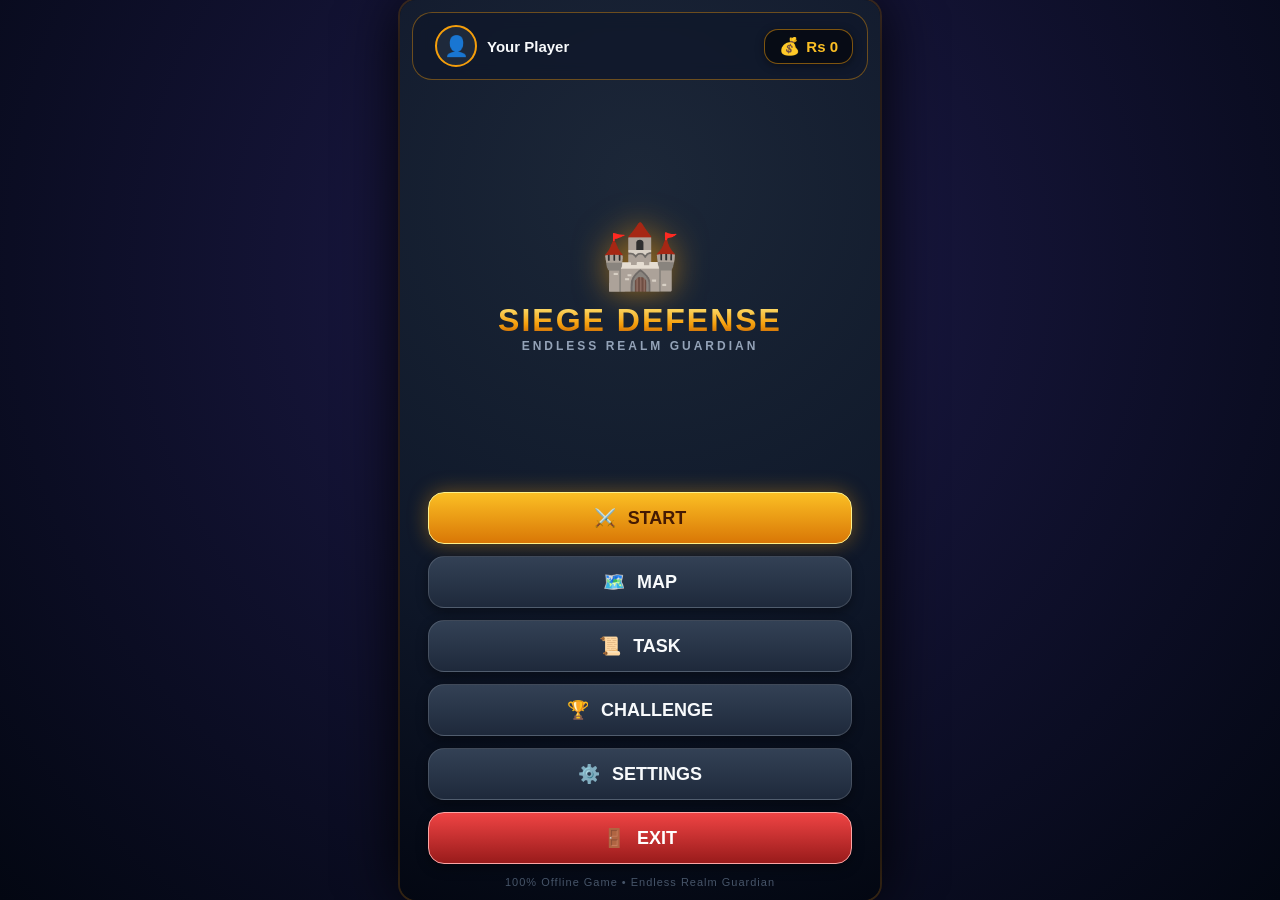
==== public/index.html @ 7890253d "feat: initialize project structure and base config Set up initial project files, including AndroidMa" ====
<!DOCTYPE html>
<html lang="en">
<head>
  <meta charset="UTF-8" />
  <meta name="viewport" content="width=device-width, initial-scale=1.0, maximum-scale=1.0, user-scalable=no, viewport-fit=cover" />
  <title>Tower Defense</title>
  <link rel="stylesheet" href="style.css" />
</head>
<body>
  <div id="game-root" class="game-wrapper">

    <!-- Orientation reminder for landscape mobile -->
    <div id="landscape-rotate-prompt" class="landscape-rotate-prompt">
      <div class="rotate-device-icon">📱</div>
      <div class="rotate-title">PLEASE ROTATE YOUR DEVICE</div>
      <div class="rotate-subtitle">PORTRAIT MODE</div>
    </div>

    <!-- Error Fallback display -->
    <div id="fatal-error-overlay" class="hidden error-overlay">
      <div class="error-box">
        <h3>Game Notice</h3>
        <p id="fatal-error-msg">Loading game assets...</p>
        <button onclick="location.reload()" class="btn-secondary" style="margin-top:10px;padding:8px 16px;">Reload</button>
      </div>
    </div>

    <!-- MAIN MENU SCREEN -->
    <div id="main-menu" class="screen active">
      <!-- Static fantasy stone background styled via CSS -->
      <div class="menu-content-layer">
        <div class="menu-top-bar">
          <div class="player-profile-badge" id="btn-open-profile" title="Player Profile">
            <div class="avatar-frame">
              <img id="menu-avatar-img" src="" alt="Avatar" class="avatar-img hidden" />
              <div id="menu-avatar-fallback" class="avatar-fallback">👤</div>
            </div>
            <div class="player-info">
              <span id="menu-player-name" class="player-name">Your Player</span>
            </div>
          </div>
          <div class="currency-badge">
            <span class="currency-icon">💰</span>
            <span id="menu-money-display" class="currency-amount">Rs 0</span>
          </div>
        </div>

        <div class="menu-hero">
          <div class="game-logo">
            <div class="logo-shield">🏰</div>
            <h1 class="logo-title">SIEGE DEFENSE</h1>
            <p class="logo-subtitle">ENDLESS REALM GUARDIAN</p>
          </div>
        </div>

        <div class="menu-actions">
          <button id="btn-start" class="btn-menu btn-primary">
            <span class="btn-icon">⚔️</span>
            <span class="btn-text">START</span>
          </button>
          <button id="btn-maps" class="btn-menu btn-secondary">
            <span class="btn-icon">🗺️</span>
            <span class="btn-text">MAP</span>
          </button>
          <button id="btn-task" class="btn-menu btn-secondary">
            <span class="btn-icon">📜</span>
            <span class="btn-text">TASK</span>
            <span id="task-badge" class="badge hidden">!</span>
          </button>
          <button id="btn-challenge" class="btn-menu btn-secondary">
            <span class="btn-icon">🏆</span>
            <span class="btn-text">CHALLENGE</span>
            <span id="challenge-badge" class="badge hidden">!</span>
          </button>
          <button id="btn-settings" class="btn-menu btn-secondary">
            <span class="btn-icon">⚙️</span>
            <span class="btn-text">SETTINGS</span>
          </button>
          <button id="btn-exit" class="btn-menu btn-danger">
            <span class="btn-icon">🚪</span>
            <span class="btn-text">EXIT</span>
          </button>
        </div>
        <div class="menu-footer">100% Offline Game • Endless Realm Guardian</div>
      </div>
    </div>

    <!-- DEDICATED CHALLENGES SCREEN -->
    <div id="challenges-screen" class="screen">
      <div class="challenges-screen-header">
        <button id="btn-challenges-back" class="btn-back-nav">← BACK</button>
        <div class="challenges-title-box">
          <h1 class="challenges-main-title">CHALLENGES</h1>
          <div id="challenges-count-badge" class="challenges-count-badge">Completed: 0 / 100</div>
        </div>
        <div class="challenges-currency-badge">
          <span>💰</span>
          <span id="challenges-money-val">Rs 0</span>
        </div>
      </div>
      <div class="challenges-scroll-container">
        <div id="challenges-grid-list" class="challenges-cards-list">
          <!-- 100 Challenge Cards dynamically rendered here -->
        </div>
      </div>
    </div>

    <!-- GAMEPLAY SCREEN -->
    <div id="gameplay-screen" class="screen">
      <!-- Game Top HUD -->
      <div id="game-hud">
        <div class="hud-stat" id="stat-castle">
          <span class="stat-icon">🏰</span>
          <span id="hud-castle" class="stat-value">100 / 100</span>
        </div>
        <div class="hud-stat" id="stat-money">
          <span class="stat-icon">💰</span>
          <span id="hud-money" class="stat-value">Rs 0</span>
        </div>
        <div class="hud-stat" id="stat-wave">
          <span class="stat-icon">🌊</span>
          <span id="hud-wave" class="stat-value">WAVE 1 / 50</span>
        </div>
        <div class="hud-stat" id="stat-kills">
          <span class="stat-icon">💀</span>
          <span id="hud-kills" class="stat-value">0</span>
        </div>
        <div class="hud-controls">
          <button id="btn-speed" class="hud-btn" title="Toggle Speed">1x</button>
          <button id="btn-pause" class="hud-btn" title="Pause Game">⏸️</button>
          <button id="btn-ingame-menu" class="hud-btn" title="Return to Menu">🚪</button>
        </div>
      </div>

      <!-- In-Game Map & Status Sub-HUD -->
      <div id="game-subhud">
        <div id="hud-map-badge" class="hud-map-badge">
          <span class="hud-map-icon">🗺️</span>
          <span id="hud-map-text">MAP 1 – Grassland</span>
        </div>
        <div id="hud-difficulty-badge" class="hud-mode-badge">
          <span id="hud-difficulty-text">EASY</span>
        </div>
      </div>

      <!-- Challenge Active In-Game HUD Panel -->
      <div id="active-challenge-hud" class="active-challenge-hud hidden">
        <div class="challenge-hud-row">
          <span class="challenge-hud-badge">🎯 CHALLENGE</span>
          <span id="challenge-hud-name" class="challenge-hud-title">SURVIVE 5 WAVES</span>
        </div>
        <div class="challenge-hud-progress-row">
          <span id="challenge-hud-desc" class="challenge-hud-desc">Progress: 0 / 5</span>
          <span id="challenge-hud-timer" class="challenge-hud-timer hidden">⏱️ 02:00</span>
        </div>
      </div>

      <!-- Wave Announcement Banner -->
      <div id="wave-banner" class="wave-banner hidden">
        <div id="wave-banner-text" class="wave-banner-title">WAVE 1</div>
        <div id="wave-banner-sub" class="wave-banner-sub">GET READY!</div>
      </div>

      <!-- Battle Canvas Area -->
      <div id="canvas-container">
        <canvas id="game-canvas"></canvas>

        <!-- Selected Tile Build Banner -->
        <div id="tile-selection-hint" class="tile-selection-hint hidden">
          <div class="tile-hint-badge">📍 Selected Tile</div>
          <span id="tile-selection-text">Tap a tower below to build</span>
          <button id="btn-cancel-placement" class="btn-cancel-placement" title="Cancel Selection">✕</button>
        </div>
      </div>

      <!-- Bottom Build & Control Bar -->
      <div id="bottom-bar">
        <div id="wave-control-bar">
          <div id="prep-timer-box">
            <span class="prep-label">Next Wave in:</span>
            <span id="prep-timer-val" class="prep-val">10s</span>
          </div>
          <button id="btn-send-wave" class="btn-action-wave">
            <span>⚔️ START WAVE</span>
          </button>
        </div>

        <div id="tower-selector-bar">
          <div class="tower-card" data-type="archer">
            <div class="tower-card-icon">🏹</div>
            <div class="tower-card-info">
              <span class="tower-card-name">Archer</span>
              <span class="tower-card-cost">Rs 100</span>
            </div>
          </div>
          <div class="tower-card" data-type="cannon">
            <div class="tower-card-icon">💣</div>
            <div class="tower-card-info">
              <span class="tower-card-name">Cannon</span>
              <span class="tower-card-cost">Rs 150</span>
            </div>
          </div>
          <div class="tower-card" data-type="magic">
            <div class="tower-card-icon">🔮</div>
            <div class="tower-card-info">
              <span class="tower-card-name">Magic</span>
              <span class="tower-card-cost">Rs 175</span>
            </div>
          </div>
          <div class="tower-card" data-type="lightning">
            <div class="tower-card-icon">⚡</div>
            <div class="tower-card-info">
              <span class="tower-card-name">Lightning</span>
              <span class="tower-card-cost">Rs 225</span>
            </div>
          </div>
        </div>
      </div>

      <!-- Tower Inspection Modal / Panel -->
      <div id="tower-inspector" class="inspector-panel hidden">
        <div class="inspector-header">
          <div class="inspector-title-row">
            <span id="insp-icon" class="insp-icon">🏹</span>
            <div>
              <div id="insp-name" class="insp-name">Archer Tower</div>
              <div id="insp-level" class="insp-level">Level 1</div>
            </div>
          </div>
          <button id="btn-close-inspector" class="insp-close">✕</button>
        </div>
        <div class="inspector-stats">
          <div class="stat-pill"><span class="pill-lbl">Damage</span><span id="insp-dmg" class="pill-val">25</span></div>
          <div class="stat-pill"><span class="pill-lbl">Range</span><span id="insp-rng" class="pill-val">140</span></div>
          <div class="stat-pill"><span class="pill-lbl">Speed</span><span id="insp-spd" class="pill-val">1.2s</span></div>
          <div class="stat-pill"><span class="pill-lbl">Kills</span><span id="insp-kills" class="pill-val">0</span></div>
        </div>
        <div class="inspector-actions">
          <button id="btn-upgrade-tower" class="btn-inspect btn-upgrade">
            <span>⬆️ Upgrade</span>
            <span id="insp-upgrade-cost" class="cost-tag">Rs 120</span>
          </button>
          <button id="btn-sell-tower" class="btn-inspect btn-sell">
            <span>💰 Sell</span>
            <span id="insp-sell-refund" class="cost-tag">+Rs 70</span>
          </button>
        </div>
      </div>

      <!-- Free Grid Tower Selection Modal -->
      <div id="tile-tower-modal" class="tile-tower-modal hidden">
        <div class="tower-select-panel">
          <div class="tower-select-header">
            <div>
              <div class="tower-select-title">🏰 Build Defense Tower</div>
              <div id="tile-select-coord" class="tower-select-coord">Grass Block</div>
            </div>
            <button id="btn-close-tower-modal" class="btn-cancel-placement" title="Close">✕</button>
          </div>
          <div class="tower-options-list">
            <button class="tower-select-option" data-build="archer">
              <span class="tower-opt-icon">🏹</span>
              <div class="tower-opt-details">
                <span class="tower-opt-name">Archer</span>
                <span class="tower-opt-sub">Fast physical arrows</span>
              </div>
              <span class="tower-opt-cost">Rs 100</span>
            </button>
            <button class="tower-select-option" data-build="cannon">
              <span class="tower-opt-icon">💣</span>
              <div class="tower-opt-details">
                <span class="tower-opt-name">Cannon</span>
                <span class="tower-opt-sub">Blast area damage</span>
              </div>
              <span class="tower-opt-cost">Rs 150</span>
            </button>
            <button class="tower-select-option" data-build="magic">
              <span class="tower-opt-icon">🔮</span>
              <div class="tower-opt-details">
                <span class="tower-opt-name">Magic</span>
                <span class="tower-opt-sub">Frost slows enemies</span>
              </div>
              <span class="tower-opt-cost">Rs 175</span>
            </button>
            <button class="tower-select-option" data-build="lightning">
              <span class="tower-opt-icon">⚡</span>
              <div class="tower-opt-details">
                <span class="tower-opt-name">Lightning</span>
                <span class="tower-opt-sub">Chain 3 enemies</span>
              </div>
              <span class="tower-opt-cost">Rs 225</span>
            </button>
          </div>
          <button id="btn-cancel-tower-modal" class="btn-cancel-select">CANCEL</button>
        </div>
      </div>
    </div>

    <!-- PROFILE CUSTOMIZATION MODAL -->
    <div id="profile-modal" class="modal-overlay hidden">
      <div class="modal-card">
        <div class="modal-header">
          <h2>Player Customization</h2>
          <button class="modal-close" id="btn-close-profile-header" data-close="profile-modal" title="Back without saving">✕</button>
        </div>
        <div class="profile-preview-box">
          <div class="large-avatar-frame" id="avatar-preview-container">
            <img id="profile-modal-img" src="" alt="Avatar" class="large-avatar-img hidden" />
            <div id="profile-modal-fallback" class="large-avatar-fallback">👤</div>
          </div>
          <input type="file" id="avatar-file-input" accept="image/*" style="display:none;" />
          <div class="profile-avatar-actions">
            <button id="btn-upload-avatar" class="btn-subaction">📷 Upload Picture</button>
            <button id="btn-remove-avatar" class="btn-subaction danger-subaction hidden" title="Use default avatar">Reset to Default</button>
          </div>
        </div>
        <div class="profile-form-group">
          <label for="input-player-name">Player Name</label>
          <input type="text" id="input-player-name" maxlength="20" placeholder="Enter commander name..." />
        </div>
        <div class="modal-footer profile-modal-footer">
          <button id="btn-close-profile" class="btn-secondary" style="flex: 1;">Back</button>
          <button id="btn-save-profile" class="btn-primary" style="flex: 2;">SAVE</button>
        </div>
      </div>
    </div>

    <!-- TASKS MODAL -->
    <div id="tasks-modal" class="modal-overlay hidden">
      <div class="modal-card modal-large">
        <div class="modal-header">
          <h2 id="tasks-title">TASKS 0 / 100</h2>
          <button class="modal-close" data-close="tasks-modal">✕</button>
        </div>
        <div class="modal-content scrollable">
          <div id="tasks-list" class="items-list">
            <!-- Dynamic tasks rendered here -->
          </div>
        </div>
        <div class="modal-footer">
          <button class="btn-secondary full-width" data-close="tasks-modal">CLOSE</button>
        </div>
      </div>
    </div>

    <!-- MAP SELECTION MODAL (25 MAPS) -->
    <div id="map-select-modal" class="modal-overlay hidden">
      <div class="modal-card map-select-card">
        <div class="modal-header">
          <h2>🗺️ REALM MAPS (25 REALMS)</h2>
          <button class="modal-close" id="btn-close-map-select" title="Close">✕</button>
        </div>
        <p class="map-select-desc">Defend and conquer 25 unique realms! Complete each map in sequence to unlock subsequent territories.</p>
        <div class="map-grid-container" id="map-grid-container">
          <!-- Dynamically populated with 25 map cards -->
        </div>
        <div class="modal-footer">
          <button id="btn-map-select-close" class="btn-secondary full-width">RETURN TO MENU</button>
        </div>
      </div>
    </div>

    <!-- CHALLENGES MODAL -->
    <div id="challenges-modal" class="modal-overlay hidden">
      <div class="modal-card modal-large">
        <div class="modal-header">
          <h2 id="challenges-title">CHALLENGES 0 / 100</h2>
          <button class="modal-close" data-close="challenges-modal">✕</button>
        </div>
        <div class="modal-content scrollable">
          <div id="challenges-list" class="items-list">
            <!-- Dynamic challenges rendered here -->
          </div>
        </div>
        <div class="modal-footer">
          <button class="btn-secondary full-width" data-close="challenges-modal">CLOSE</button>
        </div>
      </div>
    </div>

    <!-- SETTINGS MODAL -->
    <div id="settings-modal" class="modal-overlay hidden">
      <div class="modal-card">
        <div class="modal-header">
          <h2>⚙️ Settings</h2>
          <button class="modal-close" data-close="settings-modal">✕</button>
        </div>
        <div class="settings-body">
          <!-- 1. MASTER VOLUME -->
          <div class="setting-section" id="section-master-volume">
            <div class="setting-section-header">
              <span class="setting-section-title">🔊 MASTER VOLUME</span>
            </div>
            <div class="volume-slider-box">
              <div class="volume-slider-row">
                <span id="volume-icon" class="volume-icon">🔊</span>
                <input type="range" id="slider-master-volume" min="0" max="100" value="70" class="volume-slider" title="Master Volume" />
                <span id="volume-percent-text" class="volume-percent-text">70%</span>
              </div>
            </div>
            <div class="audio-subtoggles">
              <div class="subtoggle-item">
                <span>Music</span>
                <label class="switch switch-sm">
                  <input type="checkbox" id="toggle-music" checked />
                  <span class="slider"></span>
                </label>
              </div>
              <div class="subtoggle-item">
                <span>Sound FX</span>
                <label class="switch switch-sm">
                  <input type="checkbox" id="toggle-sfx" checked />
                  <span class="slider"></span>
                </label>
              </div>
            </div>
          </div>

          <!-- 2. GRAPHICS -->
          <div class="setting-section" id="section-graphics">
            <div class="setting-section-header">
              <span class="setting-section-title">🎨 GRAPHICS</span>
            </div>
            <div class="quality-selector" id="graphics-selector">
              <button class="btn-chip" data-quality="low">LOW</button>
              <button class="btn-chip active" data-quality="medium">MEDIUM</button>
              <button class="btn-chip" data-quality="high">HIGH</button>
            </div>
            <div id="graphics-desc" class="setting-info-desc">
              <strong>MEDIUM:</strong> Normal particles • Normal animations • Normal effects
            </div>
          </div>

          <!-- 3. DIFFICULTY -->
          <div class="setting-section" id="section-difficulty">
            <div class="setting-section-header">
              <span class="setting-section-title">⚔️ DIFFICULTY</span>
            </div>
            <div class="difficulty-selector" id="difficulty-selector">
              <button class="btn-difficulty active" data-diff="easy">EASY</button>
              <button class="btn-difficulty" data-diff="normal">NORMAL</button>
              <button class="btn-difficulty" data-diff="hard">HARD</button>
            </div>
            <div id="difficulty-desc" class="setting-info-desc">
              <strong>EASY:</strong> Enemy HP: Low | Castle Dmg: Low | Speed: Very Slow | Spawns: Slow. Suitable for beginners.
            </div>
          </div>

          <hr class="divider" />
          <div class="setting-danger-zone">
            <button id="btn-reset-data" class="btn-danger full-width">Reset Game Data</button>
          </div>
        </div>
        <div class="modal-footer">
          <button class="btn-secondary full-width" data-close="settings-modal">BACK</button>
        </div>
      </div>
    </div>

    <!-- RESET CONFIRMATION MODAL -->
    <div id="reset-confirm-modal" class="modal-overlay hidden">
      <div class="modal-card alert-card">
        <h3>Reset Game Data</h3>
        <p class="alert-desc">Are you sure? All saved progress will be deleted.</p>
        <div class="alert-actions">
          <button id="btn-reset-cancel" class="btn-secondary">CANCEL</button>
          <button id="btn-reset-confirm" class="btn-danger">RESET</button>
        </div>
      </div>
    </div>

    <!-- EXIT / THANKS SCREEN -->
    <div id="exit-screen" class="screen">
      <div class="exit-card">
        <div class="exit-badge">🏰</div>
        <h1 class="exit-title">THANKS FOR PLAYING!</h1>
        <p class="exit-desc">All your progress, commander profile, tasks, and coins have been safely saved.</p>
        <div class="exit-buttons-container">
          <button id="btn-return-game" class="btn-primary full-width">RETURN TO GAME</button>
          <button id="btn-close-game" class="btn-secondary full-width">CLOSE</button>
        </div>
      </div>
    </div>

    <!-- GAME OVER SCREEN -->
    <div id="game-over-screen" class="screen">
      <div class="game-over-card">
        <h1 class="game-over-title">GAME OVER</h1>
        
        <div class="game-over-stats">
          <div class="game-over-stat-line">
            <span class="stat-line-label">Money Collected:</span>
            <span id="go-money" class="stat-line-val">Rs 0</span>
          </div>
          <div class="game-over-stat-line">
            <span class="stat-line-label">Kills:</span>
            <span id="go-kills" class="stat-line-val">0</span>
          </div>
          <div class="game-over-stat-line">
            <span class="stat-line-label">Playing Duration:</span>
            <span id="go-duration" class="stat-line-val">00:00</span>
          </div>
        </div>

        <div class="game-over-actions">
          <button id="btn-go-restart" class="btn-primary full-width">RESTART</button>
          <button id="btn-go-menu" class="btn-secondary full-width">MAIN MENU</button>
        </div>
      </div>
    </div>

    <!-- VICTORY / MAP COMPLETE SCREEN -->
    <div id="victory-screen" class="screen">
      <div class="victory-card">
        <div class="victory-trophy">🏆</div>
        <h1 id="vic-title" class="victory-title">MAP COMPLETE!</h1>
        <p id="vic-subtitle" class="victory-subtitle">MAP 1 – GRASSLAND CLEARED!</p>
        
        <div class="victory-stats">
          <div class="victory-stat-line">
            <span class="stat-line-label">Map:</span>
            <span id="vic-map" class="stat-line-val highlight">MAP 1 – Grassland</span>
          </div>
          <div class="victory-stat-line">
            <span class="stat-line-label">Waves Cleared:</span>
            <span id="vic-waves" class="stat-line-val highlight">50 / 50</span>
          </div>
          <div class="victory-stat-line">
            <span class="stat-line-label">Difficulty:</span>
            <span id="vic-difficulty" class="stat-line-val highlight">EASY</span>
          </div>
          <div class="victory-stat-line">
            <span class="stat-line-label">Castle Health:</span>
            <span id="vic-castle" class="stat-line-val">🏰 100 / 100</span>
          </div>
          <div class="victory-stat-line">
            <span class="stat-line-label">Total Gold:</span>
            <span id="vic-money" class="stat-line-val">Rs 0</span>
          </div>
          <div class="victory-stat-line">
            <span class="stat-line-label">Monsters Slain:</span>
            <span id="vic-kills" class="stat-line-val">0</span>
          </div>
          <div class="victory-stat-line">
            <span class="stat-line-label">Time Taken:</span>
            <span id="vic-duration" class="stat-line-val">00:00</span>
          </div>
        </div>

        <div class="victory-actions">
          <button id="btn-next-map" class="btn-primary full-width">⚔️ NEXT MAP</button>
          <button id="btn-play-again" class="btn-primary full-width hidden">🎉 PLAY AGAIN</button>
          <button id="btn-vic-restart" class="btn-secondary full-width">PLAY MAP AGAIN</button>
          <button id="btn-vic-menu" class="btn-secondary full-width">MAIN MENU</button>
        </div>
      </div>
    </div>

    <!-- PAUSE OVERLAY -->
    <div id="pause-modal" class="modal-overlay hidden">
      <div class="modal-card alert-card">
        <h2>Game Paused</h2>
        <div class="pause-stats">
          <p>Current Wave: <span id="pause-wave-num">1</span></p>
          <p>Duration: <span id="pause-duration">00:00</span></p>
        </div>
        <div class="pause-actions">
          <button id="btn-resume" class="btn-primary full-width">RESUME</button>
          <button id="btn-pause-restart" class="btn-secondary full-width">RESTART</button>
          <button id="btn-pause-menu" class="btn-secondary full-width">MAIN MENU</button>
        </div>
      </div>
    </div>

    <!-- CHALLENGE COMPLETE MODAL -->
    <div id="challenge-complete-modal" class="modal-overlay hidden">
      <div class="modal-card challenge-result-card victory-card">
        <div class="result-trophy">🏆</div>
        <h1 class="result-title complete-title">CHALLENGE COMPLETE!</h1>
        <div id="comp-ch-name" class="result-subtitle">Challenge: Survive 5 Waves</div>
        <div class="result-reward-box">
          <span class="reward-lbl">Reward:</span>
          <span id="comp-ch-reward" class="reward-val">+Rs 100</span>
        </div>
        <div class="result-actions">
          <button id="btn-claim-challenge-reward" class="btn-primary full-width">CLAIM REWARD</button>
          <button id="btn-back-challenges-from-win" class="btn-secondary full-width hidden">BACK TO CHALLENGES</button>
        </div>
      </div>
    </div>

    <!-- CHALLENGE FAILED MODAL -->
    <div id="challenge-failed-modal" class="modal-overlay hidden">
      <div class="modal-card challenge-result-card defeat-card">
        <div class="result-trophy">💀</div>
        <h1 class="result-title failed-title">CHALLENGE FAILED</h1>
        <div id="fail-ch-name" class="result-subtitle">Challenge: Survive 5 Waves</div>
        <div class="result-stats-box">
          <div class="res-stat-item">
            <span class="res-stat-lbl">Kills:</span>
            <span id="fail-ch-kills" class="res-stat-val">0</span>
          </div>
          <div class="res-stat-item">
            <span class="res-stat-lbl">Playing Duration:</span>
            <span id="fail-ch-duration" class="res-stat-val">00:00</span>
          </div>
        </div>
        <div class="result-actions">
          <button id="btn-retry-challenge" class="btn-primary full-width">RETRY</button>
          <button id="btn-back-challenges-from-fail" class="btn-secondary full-width">BACK TO CHALLENGES</button>
        </div>
      </div>
    </div>
  </div>

  <script src="game.js"></script>
</body>
</html>
---- public/style.css ----
* {
  box-sizing: border-box;
  margin: 0;
  padding: 0;
  user-select: none;
  -webkit-user-select: none;
  font-family: -apple-system, BlinkMacSystemFont, "Segoe UI", Roboto, Oxygen, Ubuntu, Cantarell, sans-serif;
}

:root {
  --primary-gold: #f59e0b;
  --primary-gold-hover: #d97706;
  --accent-red: #ef4444;
  --accent-blue: #3b82f6;
  --accent-green: #10b981;
  --bg-dark: #090d16;
  --card-bg: rgba(15, 23, 42, 0.95);
  --border-gold: rgba(245, 158, 11, 0.4);
}

html,
body {
  width: 100%;
  height: 100%;
  height: 100dvh;
  margin: 0;
  padding: 0;
  overflow: hidden;
  background-color: #030712;
  background-image: radial-gradient(circle at 50% 30%, #1e1b4b 0%, #030712 100%);
  padding-top: env(safe-area-inset-top, 0);
  padding-bottom: env(safe-area-inset-bottom, 0);
  padding-left: env(safe-area-inset-left, 0);
  padding-right: env(safe-area-inset-right, 0);
}

body {
  display: flex;
  justify-content: center;
  align-items: center;
}

.game-wrapper {
  width: 100%;
  height: 100%;
  height: 100dvh;
  max-width: 100vw;
  max-height: 100dvh;
  margin: auto;
  position: relative;
  overflow: hidden;
  background: var(--bg-dark);
  display: flex;
  flex-direction: column;
}

/* Desktop & Large Tablet Centering: 9:16 portrait theater frame */
@media (min-width: 601px) {
  .game-wrapper {
    width: min(100vw, 56.25vh, 480px);
    height: min(100dvh, 177.78vw, 920px);
    aspect-ratio: 9 / 16;
    box-shadow: 0 0 60px rgba(0, 0, 0, 0.95), 0 0 0 2px rgba(245, 158, 11, 0.25);
    border-radius: 16px;
  }
}

/* Landscape Mobile Rotation Warning Overlay */
.landscape-rotate-prompt {
  display: none;
  position: fixed;
  inset: 0;
  z-index: 99999;
  background: #030712;
  background-image: radial-gradient(circle at 50% 30%, #1e1b4b 0%, #030712 100%);
  flex-direction: column;
  align-items: center;
  justify-content: center;
  text-align: center;
  padding: 24px;
  gap: 12px;
}

.rotate-device-icon {
  font-size: 52px;
  animation: rotateDeviceAnim 2.4s ease-in-out infinite;
}

@keyframes rotateDeviceAnim {
  0%, 100% { transform: rotate(0deg); }
  50% { transform: rotate(-90deg); }
}

.rotate-title {
  font-size: 20px;
  font-weight: 900;
  color: #f59e0b;
  letter-spacing: 2px;
}

.rotate-subtitle {
  font-size: 13px;
  font-weight: 700;
  color: #94a3b8;
  letter-spacing: 3px;
}

@media (orientation: landscape) and (max-height: 520px) {
  .landscape-rotate-prompt {
    display: flex;
  }
}

.error-overlay {
  position: absolute;
  top: 0;
  left: 0;
  right: 0;
  bottom: 0;
  background: rgba(3, 7, 18, 0.95);
  z-index: 9999;
  display: flex;
  align-items: center;
  justify-content: center;
  padding: 20px;
}

.error-box {
  background: #1e293b;
  border: 2px solid #ef4444;
  border-radius: 16px;
  padding: 20px;
  text-align: center;
  color: #f8fafc;
  max-width: 320px;
}

.screen {
  position: absolute;
  top: 0;
  left: 0;
  width: 100%;
  height: 100%;
  display: none;
  flex-direction: column;
  z-index: 10;
  background: #0b1120;
}

.screen.active {
  display: flex;
}

/* ================= MAIN MENU ================= */
#main-menu {
  position: absolute;
  top: 0;
  left: 0;
  width: 100%;
  height: 100%;
  overflow: hidden;
  background: 
    radial-gradient(circle at 50% 20%, rgba(30, 41, 59, 0.9) 0%, rgba(15, 23, 42, 0.96) 60%, #030712 100%),
    repeating-linear-gradient(45deg, rgba(255, 255, 255, 0.015) 0, rgba(255, 255, 255, 0.015) 16px, transparent 16px, transparent 32px),
    linear-gradient(180deg, #0b1120 0%, #062419 60%, #021a12 100%);
  background-blend-mode: normal, overlay, normal;
  padding: 0;
  justify-content: space-between;
}

.menu-content-layer {
  position: relative;
  z-index: 3;
  display: flex;
  flex-direction: column;
  justify-content: space-between;
  height: 100%;
  width: 100%;
  padding: 16px;
  box-sizing: border-box;
}

.menu-top-bar {
  display: flex;
  align-items: center;
  justify-content: space-between;
  background: rgba(15, 23, 42, 0.75);
  padding: 8px 14px;
  border-radius: 20px;
  border: 1px solid var(--border-gold);
  backdrop-filter: blur(8px);
}

.player-profile-badge {
  display: flex;
  align-items: center;
  gap: 10px;
  cursor: pointer;
  padding: 4px 8px;
  border-radius: 14px;
  transition: background 0.2s, transform 0.15s;
}

.player-profile-badge:hover {
  background: rgba(255, 255, 255, 0.08);
  transform: translateY(-1px);
}

.avatar-frame {
  width: 42px;
  height: 42px;
  border-radius: 50%;
  border: 2px solid var(--primary-gold);
  overflow: hidden;
  background: #1e293b;
  display: flex;
  align-items: center;
  justify-content: center;
}

.avatar-img {
  width: 100%;
  height: 100%;
  object-fit: cover;
}

.avatar-fallback {
  font-size: 20px;
}

.player-info {
  display: flex;
  flex-direction: column;
}

.player-name {
  font-size: 15px;
  font-weight: 700;
  color: #f8fafc;
}

.currency-badge {
  display: flex;
  align-items: center;
  gap: 6px;
  background: rgba(0, 0, 0, 0.5);
  padding: 6px 14px;
  border-radius: 14px;
  border: 1px solid rgba(245, 158, 11, 0.5);
  box-shadow: 0 2px 8px rgba(0, 0, 0, 0.4);
}

.currency-icon {
  font-size: 17px;
}

.currency-amount {
  font-weight: 800;
  color: #fbbf24;
  font-size: 15px;
}

.menu-hero {
  display: flex;
  flex-direction: column;
  align-items: center;
  text-align: center;
  margin: auto 0;
}

.logo-shield {
  font-size: 64px;
  filter: drop-shadow(0 0 16px rgba(245, 158, 11, 0.6));
  animation: floatShield 3s ease-in-out infinite;
}

@keyframes floatShield {
  0%, 100% { transform: translateY(0); }
  50% { transform: translateY(-8px); }
}

.logo-title {
  font-size: 32px;
  font-weight: 900;
  letter-spacing: 2px;
  background: linear-gradient(180deg, #fef08a 0%, #f59e0b 60%, #b45309 100%);
  -webkit-background-clip: text;
  -webkit-text-fill-color: transparent;
  margin-top: 8px;
}

.logo-subtitle {
  font-size: 12px;
  letter-spacing: 3px;
  color: #94a3b8;
  font-weight: 700;
}

/* Menu Map Picker */
/* ================= MAP SELECTION MODAL ================= */
.map-select-card {
  max-width: 440px;
  width: 95%;
  max-height: 85vh;
  display: flex;
  flex-direction: column;
}

.map-select-desc {
  font-size: 11px;
  color: #94a3b8;
  margin: -4px 0 10px 0;
  line-height: 1.4;
  text-align: center;
}

.map-grid-container {
  display: flex;
  flex-direction: column;
  gap: 10px;
  overflow-y: auto;
  max-height: 56vh;
  padding: 4px 6px;
}

.map-card {
  display: flex;
  align-items: center;
  justify-content: space-between;
  background: #1e293b;
  border: 1.5px solid rgba(255, 255, 255, 0.12);
  border-radius: 12px;
  padding: 10px 12px;
  transition: all 0.2s ease;
  user-select: none;
  gap: 8px;
}

.map-card.unlocked {
  cursor: pointer;
  border-color: rgba(251, 191, 36, 0.4);
}

.map-card.unlocked:hover {
  background: #253349;
  border-color: var(--primary-gold);
  transform: translateY(-1px);
}

.map-card.selected {
  background: linear-gradient(135deg, rgba(251, 191, 36, 0.18), rgba(30, 41, 59, 0.95));
  border-color: var(--primary-gold);
  box-shadow: 0 0 12px rgba(251, 191, 36, 0.35);
}

.map-card.locked {
  opacity: 0.55;
  cursor: not-allowed;
  filter: grayscale(0.5);
  background: rgba(15, 23, 42, 0.7);
  border-color: rgba(255, 255, 255, 0.06);
}

.map-card-left {
  display: flex;
  align-items: center;
  gap: 10px;
  flex: 1;
  min-width: 0;
}

.map-card-icon {
  font-size: 22px;
  width: 36px;
  height: 36px;
  min-width: 36px;
  display: flex;
  align-items: center;
  justify-content: center;
  background: rgba(0, 0, 0, 0.3);
  border-radius: 8px;
}

.map-card-title-group {
  display: flex;
  flex-direction: column;
  gap: 2px;
  min-width: 0;
}

.map-card-name {
  font-size: 13px;
  font-weight: 800;
  color: #f8fafc;
  white-space: nowrap;
  overflow: hidden;
  text-overflow: ellipsis;
}

.map-card.selected .map-card-name {
  color: #fbbf24;
}

.map-card-theme {
  font-size: 10px;
  color: #94a3b8;
  white-space: nowrap;
  overflow: hidden;
  text-overflow: ellipsis;
}

.map-card-right {
  display: flex;
  flex-direction: column;
  align-items: flex-end;
  gap: 5px;
  min-width: 90px;
}

.map-card-badge {
  font-size: 9px;
  font-weight: 800;
  letter-spacing: 0.5px;
  padding: 2px 6px;
  border-radius: 5px;
  text-transform: uppercase;
}

.badge-unlocked {
  background: rgba(34, 197, 94, 0.2);
  color: #4ade80;
  border: 1px solid rgba(74, 222, 128, 0.4);
}

.badge-active {
  background: rgba(251, 191, 36, 0.25);
  color: #fbbf24;
  border: 1px solid var(--primary-gold);
}

.badge-locked {
  background: rgba(239, 68, 68, 0.15);
  color: #f87171;
  border: 1px solid rgba(248, 113, 113, 0.3);
}

.btn-card-play {
  font-size: 10px;
  font-weight: 800;
  padding: 4px 8px;
  background: var(--primary-gold);
  color: #0f172a;
  border: none;
  border-radius: 6px;
  cursor: pointer;
  transition: all 0.15s ease;
  white-space: nowrap;
}

.btn-card-play:hover {
  background: #f59e0b;
  transform: scale(1.05);
}

@media (max-width: 380px) {
  .map-card {
    padding: 8px 10px;
    gap: 6px;
  }
  .map-card-icon {
    font-size: 18px;
    width: 30px;
    height: 30px;
    min-width: 30px;
  }
  .map-card-name {
    font-size: 12px;
  }
  .btn-card-play {
    font-size: 9px;
    padding: 3px 6px;
  }
}

.menu-actions {
  display: flex;
  flex-direction: column;
  gap: 12px;
  padding: 0 16px;
  margin-bottom: 12px;
}

.btn-menu {
  position: relative;
  display: flex;
  align-items: center;
  justify-content: center;
  gap: 12px;
  height: 52px;
  font-size: 18px;
  font-weight: 800;
  border-radius: 16px;
  cursor: pointer;
  border: none;
  transition: all 0.15s ease;
  box-shadow: 0 4px 12px rgba(0, 0, 0, 0.4);
}

.btn-menu:active {
  transform: scale(0.97);
}

.btn-primary {
  background: linear-gradient(180deg, #fbbf24 0%, #d97706 100%);
  color: #451a03;
  border: 1px solid #fef08a;
  box-shadow: 0 0 20px rgba(245, 158, 11, 0.4);
}

.btn-primary:hover {
  background: linear-gradient(180deg, #fde047 0%, #b45309 100%);
}

.btn-secondary {
  background: linear-gradient(180deg, #334155 0%, #1e293b 100%);
  color: #f8fafc;
  border: 1px solid rgba(255, 255, 255, 0.15);
}

.btn-secondary:hover {
  background: linear-gradient(180deg, #475569 0%, #334155 100%);
}

.btn-danger {
  background: linear-gradient(180deg, #ef4444 0%, #991b1b 100%);
  color: #ffffff;
  border: 1px solid #fca5a5;
}

.badge {
  position: absolute;
  top: -4px;
  right: -4px;
  width: 22px;
  height: 22px;
  border-radius: 50%;
  background: #ef4444;
  color: white;
  font-size: 12px;
  font-weight: 800;
  display: flex;
  align-items: center;
  justify-content: center;
  border: 2px solid #0f172a;
}

.menu-footer {
  text-align: center;
  font-size: 11px;
  color: #475569;
  letter-spacing: 1px;
}

/* ================= GAMEPLAY SCREEN ================= */
#gameplay-screen {
  position: relative;
  background: #06090e;
}

#game-hud {
  height: 48px;
  background: rgba(15, 23, 42, 0.95);
  display: flex;
  align-items: center;
  justify-content: space-between;
  padding: 0 12px;
  border-bottom: 1px solid var(--border-gold);
  z-index: 20;
}

.hud-stat {
  display: flex;
  align-items: center;
  gap: 5px;
  font-size: 14px;
  font-weight: 800;
  color: #f8fafc;
}

#hud-money {
  color: #fbbf24;
}

.hud-controls {
  display: flex;
  gap: 6px;
}

.hud-btn {
  background: #1e293b;
  border: 1px solid rgba(255, 255, 255, 0.2);
  color: #f8fafc;
  border-radius: 8px;
  width: 32px;
  height: 32px;
  display: flex;
  align-items: center;
  justify-content: center;
  font-size: 13px;
  font-weight: 800;
  cursor: pointer;
}

.hud-btn:active {
  transform: scale(0.92);
}

#game-subhud {
  height: 26px;
  background: rgba(2, 6, 23, 0.92);
  display: flex;
  align-items: center;
  justify-content: space-between;
  padding: 0 12px;
  border-bottom: 1px solid rgba(255, 255, 255, 0.08);
  z-index: 19;
  font-size: 11px;
  font-weight: 800;
  letter-spacing: 0.5px;
}

.hud-map-badge {
  display: flex;
  align-items: center;
  gap: 5px;
  color: #fbbf24;
  text-shadow: 0 1px 3px rgba(0, 0, 0, 0.8);
}

.hud-mode-badge {
  color: #94a3b8;
  font-size: 10px;
  letter-spacing: 1px;
}

#canvas-container {
  flex: 1;
  position: relative;
  width: 100%;
  overflow: hidden;
  background: #020617;
}

#game-canvas {
  width: 100%;
  height: 100%;
  display: block;
}

.tile-selection-hint {
  position: absolute;
  bottom: 8px;
  left: 50%;
  transform: translateX(-50%);
  background: rgba(15, 23, 42, 0.95);
  border: 1.5px solid var(--primary-gold);
  border-radius: 20px;
  padding: 6px 14px;
  display: flex;
  align-items: center;
  gap: 8px;
  font-size: 11px;
  font-weight: 700;
  color: #f8fafc;
  z-index: 25;
  box-shadow: 0 4px 16px rgba(0, 0, 0, 0.7);
  backdrop-filter: blur(6px);
  animation: bannerPop 0.2s ease-out;
  white-space: nowrap;
}

.tile-hint-badge {
  background: rgba(245, 158, 11, 0.25);
  color: #fbbf24;
  padding: 2px 6px;
  border-radius: 6px;
  font-size: 10px;
  font-weight: 800;
}

.btn-cancel-placement {
  background: #334155;
  border: none;
  color: #94a3b8;
  width: 18px;
  height: 18px;
  border-radius: 50%;
  display: flex;
  align-items: center;
  justify-content: center;
  cursor: pointer;
  font-size: 11px;
}

.btn-cancel-placement:hover {
  color: #ef4444;
  background: #475569;
}

/* ================= FREE GRID TOWER SELECTION MODAL ================= */
.tile-tower-modal {
  position: absolute;
  bottom: 125px;
  left: 50%;
  transform: translateX(-50%);
  width: calc(100% - 24px);
  max-width: 340px;
  z-index: 40;
  animation: bannerPop 0.2s cubic-bezier(0.16, 1, 0.3, 1);
}

.tower-select-panel {
  background: rgba(15, 23, 42, 0.96);
  border: 1.5px solid var(--primary-gold);
  border-radius: 16px;
  padding: 12px 14px;
  box-shadow: 0 12px 32px rgba(0, 0, 0, 0.85);
  backdrop-filter: blur(8px);
  display: flex;
  flex-direction: column;
  gap: 10px;
}

.tower-select-header {
  display: flex;
  align-items: center;
  justify-content: space-between;
  border-bottom: 1px solid rgba(255, 255, 255, 0.1);
  padding-bottom: 6px;
}

.tower-select-title {
  font-size: 13px;
  font-weight: 800;
  color: #fbbf24;
  letter-spacing: 0.5px;
}

.tower-select-coord {
  font-size: 10px;
  font-weight: 700;
  color: #94a3b8;
}

.tower-options-list {
  display: flex;
  flex-direction: column;
  gap: 6px;
}

.tower-select-option {
  display: flex;
  align-items: center;
  justify-content: space-between;
  background: #1e293b;
  border: 1px solid rgba(255, 255, 255, 0.12);
  border-radius: 10px;
  padding: 8px 12px;
  min-height: 48px;
  cursor: pointer;
  transition: all 0.15s ease;
  color: #f8fafc;
  text-align: left;
}

.tower-select-option:hover, .tower-select-option:active {
  background: #334155;
  border-color: var(--primary-gold);
  transform: translateY(-1px);
}

.tower-select-option.cant-afford {
  opacity: 0.45;
  cursor: not-allowed;
  border-color: rgba(239, 68, 68, 0.3);
}

.tower-opt-icon {
  font-size: 22px;
  margin-right: 10px;
  flex-shrink: 0;
}

.tower-opt-details {
  display: flex;
  flex-direction: column;
  flex: 1;
}

.tower-opt-name {
  font-size: 13px;
  font-weight: 800;
  color: #f8fafc;
}

.tower-opt-sub {
  font-size: 10px;
  color: #94a3b8;
  font-weight: 600;
}

.tower-opt-cost {
  font-size: 12px;
  font-weight: 800;
  color: #fbbf24;
  background: rgba(245, 158, 11, 0.15);
  border: 1px solid rgba(245, 158, 11, 0.3);
  padding: 4px 8px;
  border-radius: 8px;
  flex-shrink: 0;
}

.btn-cancel-select {
  background: #334155;
  border: 1px solid rgba(255, 255, 255, 0.15);
  color: #94a3b8;
  font-size: 11px;
  font-weight: 700;
  padding: 8px;
  border-radius: 8px;
  cursor: pointer;
  transition: all 0.15s;
}

.btn-cancel-select:hover {
  background: #475569;
  color: #f8fafc;
}

.wave-banner {
  position: absolute;
  top: 60px;
  left: 50%;
  transform: translateX(-50%);
  background: rgba(15, 23, 42, 0.95);
  border: 2px solid var(--primary-gold);
  padding: 10px 24px;
  border-radius: 20px;
  text-align: center;
  z-index: 30;
  box-shadow: 0 8px 32px rgba(0, 0, 0, 0.8);
  pointer-events: none;
  animation: bannerPop 0.3s ease-out;
}

@keyframes bannerPop {
  0% { transform: translateX(-50%) scale(0.8); opacity: 0; }
  100% { transform: translateX(-50%) scale(1); opacity: 1; }
}

.wave-banner-title {
  font-size: 20px;
  font-weight: 900;
  color: #fbbf24;
  letter-spacing: 1px;
}

.wave-banner-sub {
  font-size: 11px;
  font-weight: 700;
  color: #94a3b8;
  letter-spacing: 2px;
}

/* Bottom Bar */
#bottom-bar {
  background: rgba(15, 23, 42, 0.98);
  border-top: 1px solid var(--border-gold);
  padding: 8px 10px;
  display: flex;
  flex-direction: column;
  gap: 8px;
  z-index: 20;
}

#wave-control-bar {
  display: flex;
  align-items: center;
  justify-content: space-between;
}

#prep-timer-box {
  display: flex;
  align-items: center;
  gap: 6px;
  font-size: 12px;
  color: #94a3b8;
}

.prep-val {
  font-size: 14px;
  font-weight: 800;
  color: #fbbf24;
}

.btn-action-wave {
  background: linear-gradient(180deg, #ef4444 0%, #b91c1c 100%);
  color: white;
  border: 1px solid #fca5a5;
  font-weight: 800;
  font-size: 13px;
  padding: 8px 16px;
  border-radius: 12px;
  cursor: pointer;
  transition: transform 0.1s;
}

.btn-action-wave:active {
  transform: scale(0.95);
}

#tower-selector-bar {
  display: grid;
  grid-template-columns: repeat(4, 1fr);
  gap: 8px;
}

.tower-card {
  background: #1e293b;
  border: 1.5px solid rgba(255, 255, 255, 0.15);
  border-radius: 12px;
  padding: 6px 4px;
  display: flex;
  flex-direction: column;
  align-items: center;
  cursor: pointer;
  transition: all 0.15s;
}

.tower-card:active, .tower-card.selected {
  border-color: var(--primary-gold);
  background: rgba(245, 158, 11, 0.15);
  box-shadow: 0 0 10px rgba(245, 158, 11, 0.3);
}

.tower-card-icon {
  font-size: 22px;
}

.tower-card-info {
  display: flex;
  flex-direction: column;
  align-items: center;
}

.tower-card-name {
  font-size: 11px;
  font-weight: 700;
  color: #f1f5f9;
}

.tower-card-cost {
  font-size: 10px;
  font-weight: 800;
  color: #fbbf24;
}

/* Inspector Panel */
.inspector-panel {
  position: absolute;
  bottom: 120px;
  left: 12px;
  right: 12px;
  background: rgba(15, 23, 42, 0.95);
  border: 1.5px solid var(--primary-gold);
  border-radius: 16px;
  padding: 12px;
  box-shadow: 0 10px 30px rgba(0, 0, 0, 0.8);
  z-index: 25;
}

.inspector-header {
  display: flex;
  align-items: center;
  justify-content: space-between;
  margin-bottom: 8px;
}

.inspector-title-row {
  display: flex;
  align-items: center;
  gap: 10px;
}

.insp-icon {
  font-size: 24px;
}

.insp-name {
  font-size: 15px;
  font-weight: 800;
  color: #f8fafc;
}

.insp-level {
  font-size: 11px;
  color: #fbbf24;
  font-weight: 700;
}

.insp-close {
  background: none;
  border: none;
  color: #94a3b8;
  font-size: 18px;
  cursor: pointer;
  padding: 4px;
}

.inspector-stats {
  display: grid;
  grid-template-columns: repeat(4, 1fr);
  gap: 6px;
  margin-bottom: 10px;
}

.stat-pill {
  background: #1e293b;
  border-radius: 8px;
  padding: 4px;
  display: flex;
  flex-direction: column;
  align-items: center;
}

.pill-lbl {
  font-size: 9px;
  color: #94a3b8;
  font-weight: 700;
}

.pill-val {
  font-size: 12px;
  color: #f8fafc;
  font-weight: 800;
}

.inspector-actions {
  display: grid;
  grid-template-columns: 1fr 1fr;
  gap: 8px;
}

.btn-inspect {
  height: 40px;
  border-radius: 10px;
  font-size: 13px;
  font-weight: 800;
  cursor: pointer;
  border: none;
  display: flex;
  align-items: center;
  justify-content: center;
  gap: 6px;
}

.btn-upgrade {
  background: #10b981;
  color: white;
}

.btn-sell {
  background: #64748b;
  color: white;
}

.cost-tag {
  background: rgba(0, 0, 0, 0.3);
  padding: 2px 6px;
  border-radius: 6px;
  font-size: 11px;
}

/* ================= MODALS ================= */
.modal-overlay {
  position: absolute;
  top: 0;
  left: 0;
  width: 100%;
  height: 100%;
  background: rgba(0, 0, 0, 0.75);
  backdrop-filter: blur(4px);
  display: flex;
  align-items: center;
  justify-content: center;
  z-index: 50;
  padding: 16px;
}

.modal-card {
  width: 100%;
  max-width: 380px;
  background: #0f172a;
  border: 1px solid var(--border-gold);
  border-radius: 20px;
  padding: 18px;
  box-shadow: 0 16px 40px rgba(0, 0, 0, 0.9);
  display: flex;
  flex-direction: column;
  gap: 14px;
}

.modal-large {
  max-height: 80vh;
}

.modal-header {
  display: flex;
  align-items: center;
  justify-content: space-between;
  border-bottom: 1px solid rgba(255, 255, 255, 0.1);
  padding-bottom: 8px;
}

.modal-header h2 {
  font-size: 18px;
  font-weight: 800;
  color: #f8fafc;
}

.modal-close {
  background: none;
  border: none;
  font-size: 20px;
  color: #94a3b8;
  cursor: pointer;
}

.profile-preview-box {
  display: flex;
  flex-direction: column;
  align-items: center;
  gap: 12px;
  padding: 8px 0;
}

.large-avatar-frame {
  width: 104px;
  height: 104px;
  border-radius: 50%;
  border: 3.5px solid var(--primary-gold);
  overflow: hidden;
  background: #0f172a;
  display: flex;
  align-items: center;
  justify-content: center;
  box-shadow: 0 0 20px rgba(245, 158, 11, 0.25);
  position: relative;
}

.large-avatar-img {
  width: 100%;
  height: 100%;
  object-fit: cover;
  display: block;
}

.large-avatar-fallback {
  font-size: 52px;
  user-select: none;
}

.profile-avatar-actions {
  display: flex;
  gap: 8px;
  align-items: center;
  justify-content: center;
  flex-wrap: wrap;
}

.btn-subaction {
  background: #1e293b;
  border: 1px solid rgba(255, 255, 255, 0.2);
  color: #f8fafc;
  padding: 9px 16px;
  border-radius: 10px;
  font-size: 13px;
  font-weight: 700;
  cursor: pointer;
  transition: all 0.2s ease;
  display: flex;
  align-items: center;
  gap: 6px;
}

.btn-subaction:hover {
  background: #334155;
  border-color: var(--primary-gold);
  transform: translateY(-1px);
}

.danger-subaction {
  background: rgba(239, 68, 68, 0.15);
  border-color: rgba(239, 68, 68, 0.4);
  color: #fca5a5;
}

.danger-subaction:hover {
  background: rgba(239, 68, 68, 0.3);
  border-color: #ef4444;
  color: #ffffff;
}

.profile-modal-footer {
  display: flex;
  gap: 10px;
  margin-top: 14px;
}

.profile-form-group {
  display: flex;
  flex-direction: column;
  gap: 6px;
}

.profile-form-group label {
  font-size: 12px;
  font-weight: 700;
  color: #94a3b8;
}

.profile-form-group input {
  background: #1e293b;
  border: 1px solid rgba(255, 255, 255, 0.2);
  border-radius: 10px;
  padding: 10px 14px;
  color: #f8fafc;
  font-size: 15px;
  outline: none;
}

.profile-form-group input:focus {
  border-color: var(--primary-gold);
}

.full-width {
  width: 100%;
  height: 46px;
  font-size: 15px;
  font-weight: 800;
  border-radius: 12px;
}

.scrollable {
  overflow-y: auto;
  max-height: 50vh;
  padding-right: 4px;
}

.items-list {
  display: flex;
  flex-direction: column;
  gap: 10px;
}

.item-card {
  background: #1e293b;
  border: 1px solid rgba(255, 255, 255, 0.1);
  border-radius: 12px;
  padding: 12px;
  display: flex;
  flex-direction: column;
  gap: 8px;
}

.item-header {
  display: flex;
  align-items: center;
  justify-content: space-between;
}

.item-title {
  font-size: 14px;
  font-weight: 800;
  color: #f8fafc;
}

.item-reward {
  font-size: 13px;
  font-weight: 800;
  color: #fbbf24;
}

.progress-track {
  width: 100%;
  height: 8px;
  background: #0f172a;
  border-radius: 4px;
  overflow: hidden;
}

.progress-fill {
  height: 100%;
  background: linear-gradient(90deg, #fbbf24, #f59e0b);
  border-radius: 4px;
}

.item-footer {
  display: flex;
  align-items: center;
  justify-content: space-between;
}

.progress-text {
  font-size: 11px;
  color: #94a3b8;
  font-weight: 700;
}

.btn-claim {
  background: #10b981;
  color: white;
  border: none;
  padding: 6px 14px;
  border-radius: 8px;
  font-size: 12px;
  font-weight: 800;
  cursor: pointer;
}

.btn-claim:disabled {
  background: #334155;
  color: #64748b;
  cursor: not-allowed;
}

/* Settings */
.settings-body {
  display: flex;
  flex-direction: column;
  gap: 12px;
}

.setting-section {
  display: flex;
  flex-direction: column;
  gap: 8px;
  background: rgba(15, 23, 42, 0.65);
  padding: 10px 12px;
  border-radius: 12px;
  border: 1px solid rgba(255, 255, 255, 0.08);
}

.setting-section-header {
  display: flex;
  align-items: center;
  justify-content: space-between;
}

.setting-section-title {
  font-size: 12px;
  font-weight: 800;
  color: #fbbf24;
  letter-spacing: 0.8px;
}

.volume-slider-box {
  display: flex;
  flex-direction: column;
  gap: 6px;
}

.volume-slider-row {
  display: flex;
  align-items: center;
  gap: 10px;
  background: rgba(2, 6, 23, 0.6);
  padding: 8px 12px;
  border-radius: 10px;
  border: 1px solid rgba(255, 255, 255, 0.06);
}

.volume-icon {
  font-size: 18px;
  line-height: 1;
}

.volume-slider {
  flex: 1;
  -webkit-appearance: none;
  appearance: none;
  height: 8px;
  background: #334155;
  border-radius: 4px;
  outline: none;
  cursor: pointer;
  transition: background 0.2s;
}

.volume-slider::-webkit-slider-thumb {
  -webkit-appearance: none;
  appearance: none;
  width: 20px;
  height: 20px;
  border-radius: 50%;
  background: linear-gradient(135deg, #fbbf24, #d97706);
  border: 2px solid #fff;
  box-shadow: 0 0 8px rgba(251, 191, 36, 0.6);
  cursor: pointer;
  transition: transform 0.1s;
}

.volume-slider::-webkit-slider-thumb:active {
  transform: scale(1.15);
}

.volume-slider::-moz-range-thumb {
  width: 20px;
  height: 20px;
  border-radius: 50%;
  background: linear-gradient(135deg, #fbbf24, #d97706);
  border: 2px solid #fff;
  box-shadow: 0 0 8px rgba(251, 191, 36, 0.6);
  cursor: pointer;
}

.volume-percent-text {
  font-size: 13px;
  font-weight: 800;
  color: #fbbf24;
  min-width: 40px;
  text-align: right;
  font-variant-numeric: tabular-nums;
}

.audio-subtoggles {
  display: flex;
  align-items: center;
  justify-content: space-around;
  padding-top: 4px;
}

.subtoggle-item {
  display: flex;
  align-items: center;
  gap: 8px;
  font-size: 12px;
  font-weight: 700;
  color: #cbd5e1;
}

.switch-sm {
  width: 36px;
  height: 20px;
}

.switch-sm .slider:before {
  height: 14px;
  width: 14px;
  left: 3px;
  bottom: 3px;
}

.switch-sm input:checked + .slider:before {
  transform: translateX(16px);
}

.setting-info-desc {
  font-size: 11px;
  color: #cbd5e1;
  line-height: 1.4;
  padding-top: 2px;
}

.setting-row {
  display: flex;
  align-items: center;
  justify-content: space-between;
  font-size: 14px;
  font-weight: 700;
  color: #f8fafc;
}

.switch {
  position: relative;
  display: inline-block;
  width: 44px;
  height: 24px;
}

.switch input {
  opacity: 0;
  width: 0;
  height: 0;
}

.slider {
  position: absolute;
  cursor: pointer;
  top: 0; left: 0; right: 0; bottom: 0;
  background-color: #334155;
  transition: .3s;
  border-radius: 24px;
}

.slider:before {
  position: absolute;
  content: "";
  height: 18px;
  width: 18px;
  left: 3px;
  bottom: 3px;
  background-color: white;
  transition: .3s;
  border-radius: 50%;
}

input:checked + .slider {
  background-color: var(--primary-gold);
}

input:checked + .slider:before {
  transform: translateX(20px);
}

.quality-selector {
  display: flex;
  gap: 8px;
}

.btn-chip {
  flex: 1;
  background: #1e293b;
  border: 1px solid rgba(255, 255, 255, 0.15);
  color: #94a3b8;
  padding: 7px 10px;
  border-radius: 8px;
  font-size: 11px;
  font-weight: 800;
  cursor: pointer;
  letter-spacing: 0.5px;
  transition: all 0.2s ease;
  text-align: center;
}

.btn-chip.active {
  background: linear-gradient(135deg, #f59e0b, #d97706);
  color: #020617;
  border-color: #fef08a;
  box-shadow: 0 0 10px rgba(245, 158, 11, 0.35);
}

.difficulty-selector {
  display: flex;
  gap: 8px;
}

.btn-difficulty {
  flex: 1;
  background: #1e293b;
  border: 1px solid rgba(255, 255, 255, 0.15);
  color: #94a3b8;
  padding: 7px 10px;
  border-radius: 8px;
  font-size: 11px;
  font-weight: 800;
  cursor: pointer;
  letter-spacing: 0.5px;
  transition: all 0.2s ease;
  text-align: center;
}

.btn-difficulty.active {
  background: linear-gradient(135deg, #f59e0b, #d97706);
  color: #020617;
  border-color: #fef08a;
  box-shadow: 0 0 10px rgba(245, 158, 11, 0.35);
}

.difficulty-desc {
  font-size: 11px;
  color: #cbd5e1;
  line-height: 1.4;
  padding-top: 4px;
}

/* Castle damage feedback & animations */
@keyframes screenShake {
  0% { transform: translate(0, 0); }
  20% { transform: translate(-5px, 4px); }
  40% { transform: translate(5px, -4px); }
  60% { transform: translate(-4px, 3px); }
  80% { transform: translate(4px, -2px); }
  100% { transform: translate(0, 0); }
}

.shake-effect {
  animation: screenShake 0.4s ease-out;
}

@keyframes flashCastleHp {
  0% { background: rgba(239, 68, 68, 0.8); color: #fff; }
  100% { background: transparent; }
}

.hud-castle-hit {
  animation: flashCastleHp 0.6s ease-out;
  border-radius: 6px;
  padding: 2px 4px;
}

/* ================= VICTORY SCREEN (100 WAVES) ================= */
#victory-screen {
  background: radial-gradient(circle at 50% 30%, #1e1b4b 0%, #030712 100%);
  align-items: center;
  justify-content: center;
  padding: 20px;
}

.victory-card {
  width: 100%;
  max-width: 360px;
  background: #0f172a;
  border: 2px solid #fbbf24;
  border-radius: 20px;
  padding: 24px 20px;
  display: flex;
  flex-direction: column;
  gap: 16px;
  text-align: center;
  box-shadow: 0 0 50px rgba(251, 191, 36, 0.4);
  animation: bannerPop 0.5s cubic-bezier(0.175, 0.885, 0.32, 1.275);
}

.victory-trophy {
  font-size: 56px;
  animation: trophyBounce 1.5s infinite ease-in-out;
}

@keyframes trophyBounce {
  0%, 100% { transform: translateY(0); }
  50% { transform: translateY(-8px); }
}

.victory-title {
  font-size: 26px;
  font-weight: 900;
  color: #fbbf24;
  letter-spacing: 1px;
}

.victory-subtitle {
  font-size: 11px;
  font-weight: 800;
  color: #a5b4fc;
  letter-spacing: 1.5px;
}

.victory-stats {
  display: flex;
  flex-direction: column;
  gap: 10px;
  background: #1e293b;
  padding: 14px 16px;
  border-radius: 14px;
  border: 1px solid rgba(251, 191, 36, 0.2);
}

.victory-stat-line {
  display: flex;
  justify-content: space-between;
  font-size: 14px;
  font-weight: 700;
}

.stat-line-val.highlight {
  color: #fbbf24;
  font-weight: 900;
}

.victory-actions {
  display: flex;
  flex-direction: column;
  gap: 10px;
}

#btn-next-map {
  font-size: 16px;
  font-weight: 900;
  letter-spacing: 1px;
  background: linear-gradient(180deg, #22c55e 0%, #16a34a 100%);
  border: 1px solid #4ade80;
  box-shadow: 0 4px 15px rgba(34, 197, 94, 0.4);
}

#btn-next-map:hover {
  background: linear-gradient(180deg, #4ade80 0%, #22c55e 100%);
  transform: translateY(-2px);
  box-shadow: 0 6px 20px rgba(34, 197, 94, 0.6);
}

/* ================= GAME OVER SCREEN ================= */
#game-over-screen {
  background: rgba(3, 7, 18, 0.95);
  align-items: center;
  justify-content: center;
  padding: 20px;
}

.game-over-card {
  width: 100%;
  max-width: 360px;
  background: #0f172a;
  border: 2px solid var(--accent-red);
  border-radius: 20px;
  padding: 24px 20px;
  display: flex;
  flex-direction: column;
  gap: 20px;
  text-align: center;
  box-shadow: 0 0 40px rgba(239, 68, 68, 0.4);
}

.game-over-title {
  font-size: 32px;
  font-weight: 900;
  color: #ef4444;
  letter-spacing: 2px;
}

.game-over-stats {
  display: flex;
  flex-direction: column;
  gap: 12px;
  background: #1e293b;
  padding: 16px;
  border-radius: 14px;
}

.game-over-stat-line {
  display: flex;
  justify-content: space-between;
  font-size: 15px;
  font-weight: 700;
}

.stat-line-label {
  color: #94a3b8;
}

.stat-line-val {
  color: #f8fafc;
  font-weight: 800;
}

.game-over-actions {
  display: flex;
  flex-direction: column;
  gap: 10px;
}

.pause-actions {
  display: flex;
  flex-direction: column;
  gap: 10px;
  width: 100%;
}

.pause-stats {
  display: flex;
  flex-direction: column;
  gap: 8px;
  background: #1e293b;
  padding: 12px 14px;
  border-radius: 12px;
  font-size: 14px;
  color: #94a3b8;
}

.pause-stats p {
  display: flex;
  justify-content: space-between;
  margin: 0;
}

.pause-stats span {
  color: #fbbf24;
  font-weight: 800;
}

/* ================= EXIT SCREEN ================= */
#exit-screen {
  align-items: center;
  justify-content: center;
  padding: 24px;
  background: radial-gradient(circle at 50% 40%, rgba(15, 23, 42, 0.96) 0%, rgba(2, 6, 23, 0.98) 100%);
  z-index: 60;
  backdrop-filter: blur(8px);
}

@keyframes exitPopupFadeInScale {
  0% {
    opacity: 0;
    transform: scale(0.9) translateY(16px);
  }
  100% {
    opacity: 1;
    transform: scale(1) translateY(0);
  }
}

@keyframes exitMessageFadeIn {
  0% {
    opacity: 0;
    transform: translateY(10px);
  }
  100% {
    opacity: 1;
    transform: translateY(0);
  }
}

.exit-card {
  text-align: center;
  width: 100%;
  max-width: 380px;
  background: #0f172a;
  border: 2px solid var(--border-gold);
  border-radius: 24px;
  padding: 36px 24px;
  display: flex;
  flex-direction: column;
  gap: 18px;
  align-items: center;
  box-shadow: 0 20px 50px rgba(0, 0, 0, 0.95), 0 0 40px rgba(245, 158, 11, 0.25);
  animation: exitPopupFadeInScale 0.35s cubic-bezier(0.16, 1, 0.3, 1) forwards;
}

.exit-badge {
  font-size: 64px;
  filter: drop-shadow(0 0 16px rgba(251, 191, 36, 0.6));
  animation: floatBadge 3s ease-in-out infinite alternate;
}

@keyframes floatBadge {
  0% { transform: translateY(0); }
  100% { transform: translateY(-8px); }
}

.exit-title {
  font-size: 26px;
  font-weight: 900;
  color: #fbbf24;
  letter-spacing: 1.5px;
  text-shadow: 0 2px 14px rgba(245, 158, 11, 0.6);
  margin: 0;
  animation: exitMessageFadeIn 0.5s ease-out 0.1s both;
}

.exit-desc {
  font-size: 14px;
  color: #94a3b8;
  line-height: 1.6;
  margin: 0;
  animation: exitMessageFadeIn 0.5s ease-out 0.2s both;
}

.exit-buttons-container {
  display: flex;
  flex-direction: column;
  gap: 12px;
  width: 100%;
  margin-top: 8px;
  animation: exitMessageFadeIn 0.5s ease-out 0.25s both;
}

#btn-return-game {
  font-size: 15px;
  padding: 14px 20px;
  font-weight: 900;
  letter-spacing: 1px;
  border-radius: 12px;
  cursor: pointer;
  transition: all 0.2s ease;
  min-height: 48px;
}

#btn-return-game:hover {
  transform: translateY(-2px);
  box-shadow: 0 6px 20px rgba(245, 158, 11, 0.4);
}

#btn-close-game {
  font-size: 14px;
  padding: 12px 20px;
  font-weight: 800;
  letter-spacing: 0.8px;
  background: #1e293b;
  border: 1px solid rgba(239, 68, 68, 0.4);
  color: #fca5a5;
  border-radius: 12px;
  cursor: pointer;
  transition: all 0.2s ease;
  min-height: 48px;
}

#btn-close-game:hover {
  background: rgba(239, 68, 68, 0.2);
  border-color: #ef4444;
  color: #ffffff;
  transform: translateY(-2px);
}

/* ================= CHALLENGES SCREEN ================= */
#challenges-screen {
  position: absolute;
  top: 0;
  left: 0;
  width: 100%;
  height: 100%;
  overflow: hidden;
  background: #030712;
  display: none;
  flex-direction: column;
  z-index: 10;
}

#challenges-screen.active {
  display: flex;
}

.challenges-screen-header {
  display: flex;
  align-items: center;
  justify-content: space-between;
  padding: 12px 16px;
  background: rgba(15, 23, 42, 0.95);
  border-bottom: 1.5px solid var(--border-gold);
  backdrop-filter: blur(8px);
  z-index: 20;
}

.btn-back-nav {
  background: rgba(30, 41, 59, 0.8);
  border: 1px solid var(--border-gold);
  color: #fef08a;
  font-size: 12px;
  font-weight: 800;
  padding: 8px 14px;
  border-radius: 10px;
  cursor: pointer;
  min-height: 44px;
  display: flex;
  align-items: center;
  gap: 4px;
  transition: all 0.15s ease;
}

.btn-back-nav:hover, .btn-back-nav:active {
  background: rgba(245, 158, 11, 0.2);
  transform: scale(0.96);
}

.challenges-title-box {
  display: flex;
  flex-direction: column;
  align-items: center;
}

.challenges-main-title {
  font-size: 18px;
  font-weight: 900;
  color: #f8fafc;
  letter-spacing: 1px;
}

.challenges-count-badge {
  font-size: 11px;
  font-weight: 800;
  color: #fbbf24;
}

.challenges-currency-badge {
  display: flex;
  align-items: center;
  gap: 5px;
  background: rgba(30, 41, 59, 0.8);
  border: 1px solid var(--border-gold);
  padding: 6px 12px;
  border-radius: 10px;
  font-size: 12px;
  font-weight: 800;
  color: #fbbf24;
}

.challenges-scroll-container {
  flex: 1;
  overflow-y: auto;
  padding: 14px;
  -webkit-overflow-scrolling: touch;
}

.challenges-cards-list {
  display: flex;
  flex-direction: column;
  gap: 12px;
  padding-bottom: 24px;
}

.challenge-card {
  background: #0f172a;
  border: 1px solid rgba(255, 255, 255, 0.12);
  border-radius: 14px;
  padding: 14px;
  display: flex;
  flex-direction: column;
  gap: 8px;
  box-shadow: 0 4px 16px rgba(0, 0, 0, 0.4);
  transition: all 0.15s ease;
  position: relative;
  overflow: hidden;
}

.challenge-card:hover {
  border-color: rgba(245, 158, 11, 0.4);
}

.challenge-card.completed {
  border-color: rgba(16, 185, 129, 0.4);
  background: linear-gradient(180deg, #0f172a 0%, #062419 100%);
}

.challenge-card.locked {
  opacity: 0.65;
  background: #090d16;
}

.ch-card-header {
  display: flex;
  align-items: center;
  justify-content: space-between;
}

.ch-card-num {
  font-size: 11px;
  font-weight: 800;
  color: #fbbf24;
  text-transform: uppercase;
  letter-spacing: 0.5px;
}

.ch-card-status-badge {
  font-size: 10px;
  font-weight: 800;
  padding: 2px 8px;
  border-radius: 6px;
}

.status-available {
  background: rgba(59, 130, 246, 0.2);
  color: #60a5fa;
  border: 1px solid rgba(59, 130, 246, 0.4);
}

.status-completed {
  background: rgba(16, 185, 129, 0.2);
  color: #34d399;
  border: 1px solid rgba(16, 185, 129, 0.4);
}

.status-claimable {
  background: rgba(245, 158, 11, 0.25);
  color: #fef08a;
  border: 1px solid #f59e0b;
  animation: pulse 1s infinite;
}

.status-locked {
  background: rgba(239, 68, 68, 0.15);
  color: #f87171;
}

.ch-card-title {
  font-size: 15px;
  font-weight: 900;
  color: #f8fafc;
  letter-spacing: 0.5px;
}

.ch-card-desc {
  font-size: 12px;
  color: #94a3b8;
  line-height: 1.4;
}

.ch-card-progress-row {
  display: flex;
  align-items: center;
  justify-content: space-between;
  margin-top: 4px;
  margin-bottom: 4px;
}

.ch-progress-text {
  font-size: 12px;
  font-weight: 700;
  color: #fbbf24;
}

.ch-card-bottom {
  display: flex;
  align-items: center;
  justify-content: flex-end;
  margin-top: 4px;
}

.ch-actions-row {
  display: flex;
  align-items: center;
  gap: 8px;
  width: 100%;
  justify-content: flex-end;
}

.ch-card-reward {
  font-size: 12px;
  font-weight: 800;
  color: #34d399;
  background: rgba(16, 185, 129, 0.12);
  border: 1px solid rgba(16, 185, 129, 0.25);
  padding: 4px 10px;
  border-radius: 8px;
}

.btn-challenge-play {
  background: linear-gradient(135deg, #f59e0b 0%, #d97706 100%);
  color: #020617;
  font-weight: 900;
  font-size: 13px;
  letter-spacing: 0.5px;
  padding: 8px 24px;
  border-radius: 10px;
  border: none;
  cursor: pointer;
  min-height: 48px;
  min-width: 90px;
  box-shadow: 0 4px 12px rgba(245, 158, 11, 0.35);
  transition: all 0.15s ease;
  display: flex;
  align-items: center;
  justify-content: center;
}

.btn-challenge-play:hover, .btn-challenge-play:active {
  transform: scale(0.97);
  box-shadow: 0 2px 6px rgba(245, 158, 11, 0.4);
}

.btn-challenge-play:disabled {
  background: #1e293b;
  color: #64748b;
  cursor: not-allowed;
  box-shadow: none;
  border: 1px solid rgba(255, 255, 255, 0.08);
}

.btn-challenge-claim-card {
  background: #10b981;
  color: white;
  font-weight: 900;
  font-size: 12px;
  padding: 8px 16px;
  border-radius: 10px;
  border: none;
  cursor: pointer;
  min-height: 48px;
}

/* ================= ACTIVE CHALLENGE HUD ================= */
.active-challenge-hud {
  background: rgba(15, 23, 42, 0.92);
  border-bottom: 1.5px solid var(--border-gold);
  padding: 6px 14px;
  display: flex;
  align-items: center;
  justify-content: space-between;
  backdrop-filter: blur(6px);
  z-index: 15;
}

.challenge-hud-row {
  display: flex;
  align-items: center;
  gap: 8px;
}

.challenge-hud-badge {
  background: rgba(245, 158, 11, 0.25);
  border: 1px solid #f59e0b;
  color: #fef08a;
  font-size: 10px;
  font-weight: 800;
  padding: 2px 6px;
  border-radius: 6px;
}

.challenge-hud-title {
  font-size: 12px;
  font-weight: 800;
  color: #f8fafc;
}

.challenge-hud-progress-row {
  display: flex;
  align-items: center;
  gap: 10px;
}

.challenge-hud-desc {
  font-size: 11px;
  font-weight: 700;
  color: #34d399;
}

.challenge-hud-timer {
  font-size: 11px;
  font-weight: 800;
  color: #f87171;
  background: rgba(239, 68, 68, 0.15);
  border: 1px solid rgba(239, 68, 68, 0.3);
  padding: 2px 6px;
  border-radius: 6px;
}

/* ================= CHALLENGE RESULT MODALS ================= */
.challenge-result-card {
  text-align: center;
  display: flex;
  flex-direction: column;
  align-items: center;
  gap: 14px;
}

.result-trophy {
  font-size: 54px;
  margin-top: 6px;
}

.result-title {
  font-size: 22px;
  font-weight: 900;
  letter-spacing: 0.5px;
}

.complete-title {
  color: #fbbf24;
}

.failed-title {
  color: #ef4444;
}

.result-subtitle {
  font-size: 13px;
  color: #94a3b8;
  font-weight: 600;
}

.result-reward-box {
  display: flex;
  align-items: center;
  gap: 8px;
  background: rgba(16, 185, 129, 0.15);
  border: 1.5px solid #10b981;
  padding: 10px 24px;
  border-radius: 12px;
}

.reward-lbl {
  font-size: 13px;
  color: #94a3b8;
  font-weight: 700;
}

.reward-val {
  font-size: 18px;
  color: #34d399;
  font-weight: 900;
}

.result-stats-box {
  width: 100%;
  display: flex;
  flex-direction: column;
  gap: 8px;
  background: #1e293b;
  border-radius: 12px;
  padding: 12px;
}

.res-stat-item {
  display: flex;
  justify-content: space-between;
  font-size: 13px;
}

.res-stat-lbl {
  color: #94a3b8;
  font-weight: 600;
}

.res-stat-val {
  color: #f8fafc;
  font-weight: 800;
}

.result-actions {
  width: 100%;
  display: flex;
  flex-direction: column;
  gap: 10px;
  margin-top: 6px;
}

/* ================= COMPLETE RESPONSIVE OPTIMIZATION ================= */

/* Minimum touch target size compliance for all interactive controls */
button, .btn-menu, .btn-primary, .btn-secondary, .btn-danger, 
.btn-action-wave, .btn-back-nav, .btn-challenge-play, .btn-claim,
.hud-btn, .modal-close, .tower-card {
  min-height: 44px;
  touch-action: manipulation;
  -webkit-tap-highlight-color: transparent;
}

/* Modals touch and small-screen compliance */
.modal-overlay {
  padding: 10px;
  overflow-y: auto;
}

.modal-card {
  max-height: calc(100dvh - 20px);
  overflow-y: auto;
  -webkit-overflow-scrolling: touch;
}

.modal-large {
  max-height: calc(100dvh - 20px);
}

/* Safe areas on notched devices */
.menu-content-layer {
  padding-top: max(12px, env(safe-area-inset-top));
  padding-bottom: max(12px, env(safe-area-inset-bottom));
  padding-left: max(12px, env(safe-area-inset-left));
  padding-right: max(12px, env(safe-area-inset-right));
}

#game-hud {
  padding-top: max(4px, env(safe-area-inset-top));
  padding-left: max(8px, env(safe-area-inset-left));
  padding-right: max(8px, env(safe-area-inset-right));
}

#bottom-bar {
  padding-bottom: max(8px, env(safe-area-inset-bottom));
  padding-left: max(8px, env(safe-area-inset-left));
  padding-right: max(8px, env(safe-area-inset-right));
}

.challenges-screen-header {
  padding-top: max(8px, env(safe-area-inset-top));
  padding-left: max(10px, env(safe-area-inset-left));
  padding-right: max(10px, env(safe-area-inset-right));
}

/* Gameplay HUD stat pill enhancements */
#stat-kills {
  color: #f87171;
}

/* --- ADAPTIVE BREAKPOINTS FOR SMALL SCREENS (320px - 400px wide, and <= 680px tall) --- */
@media (max-width: 400px), (max-height: 680px) {
  /* Main Menu compact fit */
  .menu-content-layer {
    padding: 8px 10px;
  }
  .menu-top-bar {
    padding: 4px 8px;
    border-radius: 12px;
  }
  .avatar-frame {
    width: 32px;
    height: 32px;
  }
  .avatar-fallback {
    font-size: 16px;
  }
  .player-name {
    font-size: 12px;
  }
  .currency-badge {
    padding: 3px 8px;
    gap: 4px;
    border-radius: 10px;
  }
  .currency-icon {
    font-size: 13px;
  }
  .currency-amount {
    font-size: 12px;
  }
  .logo-shield {
    font-size: 38px;
  }
  .logo-title {
    font-size: 20px;
    margin-top: 2px;
    letter-spacing: 1px;
  }
  .logo-subtitle {
    font-size: 9px;
    letter-spacing: 2px;
  }
  .menu-actions {
    gap: 7px;
    padding: 0 4px;
    margin-bottom: 6px;
  }
  .btn-menu {
    height: 44px;
    min-height: 44px;
    font-size: 14px;
    border-radius: 12px;
    gap: 8px;
  }
  .menu-footer {
    font-size: 9px;
  }

  /* Gameplay HUD compact fit */
  #game-hud {
    padding: 3px 6px;
    min-height: 42px;
  }
  .hud-stat {
    font-size: 11px;
    gap: 3px;
  }
  .stat-icon {
    font-size: 12px;
  }
  .hud-btn {
    width: 30px;
    height: 30px;
    min-width: 30px;
    min-height: 30px;
    font-size: 11px;
    border-radius: 6px;
  }

  /* Compact 2x2 Tower Selector Bar: 
     🏹 ARCHER    💣 CANNON
     🔮 MAGIC     ⚡ LIGHTNING */
  #tower-selector-bar {
    grid-template-columns: repeat(2, 1fr) !important;
    gap: 6px !important;
  }
  .tower-card {
    flex-direction: row !important;
    justify-content: center !important;
    align-items: center !important;
    gap: 8px !important;
    padding: 6px 10px !important;
    min-height: 44px !important;
  }
  .tower-card-icon {
    font-size: 18px !important;
  }
  .tower-card-info {
    align-items: flex-start !important;
  }
  .tower-card-name {
    font-size: 11px !important;
  }
  .tower-card-cost {
    font-size: 10px !important;
  }

  /* Wave control bar */
  #wave-control-bar {
    margin-bottom: 2px;
  }
  .btn-action-wave {
    padding: 6px 12px;
    font-size: 12px;
    min-height: 44px;
  }

  /* Modals compact sizing */
  .modal-card {
    padding: 12px;
    gap: 10px;
    border-radius: 16px;
  }
  .modal-header h2 {
    font-size: 16px;
  }
  .large-avatar-frame {
    width: 64px;
    height: 64px;
  }
  .large-avatar-fallback {
    font-size: 32px;
  }
  .setting-section {
    padding: 10px;
  }
  .setting-section-title {
    font-size: 12px;
  }
  .difficulty-selector, .quality-selector {
    gap: 6px;
  }
  .btn-difficulty, .btn-chip {
    padding: 6px 10px;
    font-size: 11px;
    min-height: 38px;
  }

  /* Challenges screen compact list */
  .challenges-screen-header {
    padding: 8px 10px;
  }
  .btn-back-nav {
    padding: 6px 10px;
    font-size: 11px;
  }
  .challenges-main-title {
    font-size: 15px;
  }
  .challenges-count-badge {
    font-size: 10px;
  }
  .challenges-currency-badge {
    padding: 4px 8px;
    font-size: 11px;
  }
  .challenge-card {
    padding: 10px;
    gap: 6px;
  }
  .ch-card-title {
    font-size: 13px;
  }
  .ch-card-desc {
    font-size: 11px;
  }
  .btn-challenge-play {
    padding: 6px 16px;
    font-size: 12px;
    min-height: 44px;
    min-width: 76px;
  }

  /* Tasks items */
  .item-card {
    padding: 10px;
    gap: 6px;
  }
  .item-title {
    font-size: 13px;
  }
  .btn-claim {
    padding: 6px 12px;
    font-size: 11px;
    min-height: 40px;
  }

  /* Game Over and Victory Cards */
  .game-over-card, .victory-card, .alert-card {
    padding: 16px 14px;
    gap: 12px;
    border-radius: 16px;
  }
  .game-over-title {
    font-size: 24px;
  }
  .victory-title {
    font-size: 18px;
  }
  .victory-trophy {
    font-size: 42px;
  }
  .game-over-stats, .victory-stats {
    padding: 10px;
    gap: 8px;
  }
  .game-over-stat-line, .victory-stat-line {
    font-size: 12px;
  }
}

/* Extra small screens (down to 320px width) */
@media (max-width: 330px) {
  .menu-actions {
    gap: 6px;
  }
  .btn-menu {
    height: 42px;
    min-height: 42px;
    font-size: 13px;
  }
  .btn-menu .btn-icon {
    font-size: 14px;
  }
  .logo-title {
    font-size: 18px;
  }
  .logo-shield {
    font-size: 32px;
  }
  .hud-stat {
    font-size: 10px;
    padding: 2px;
  }
}

.hidden {
  display: none !important;
}
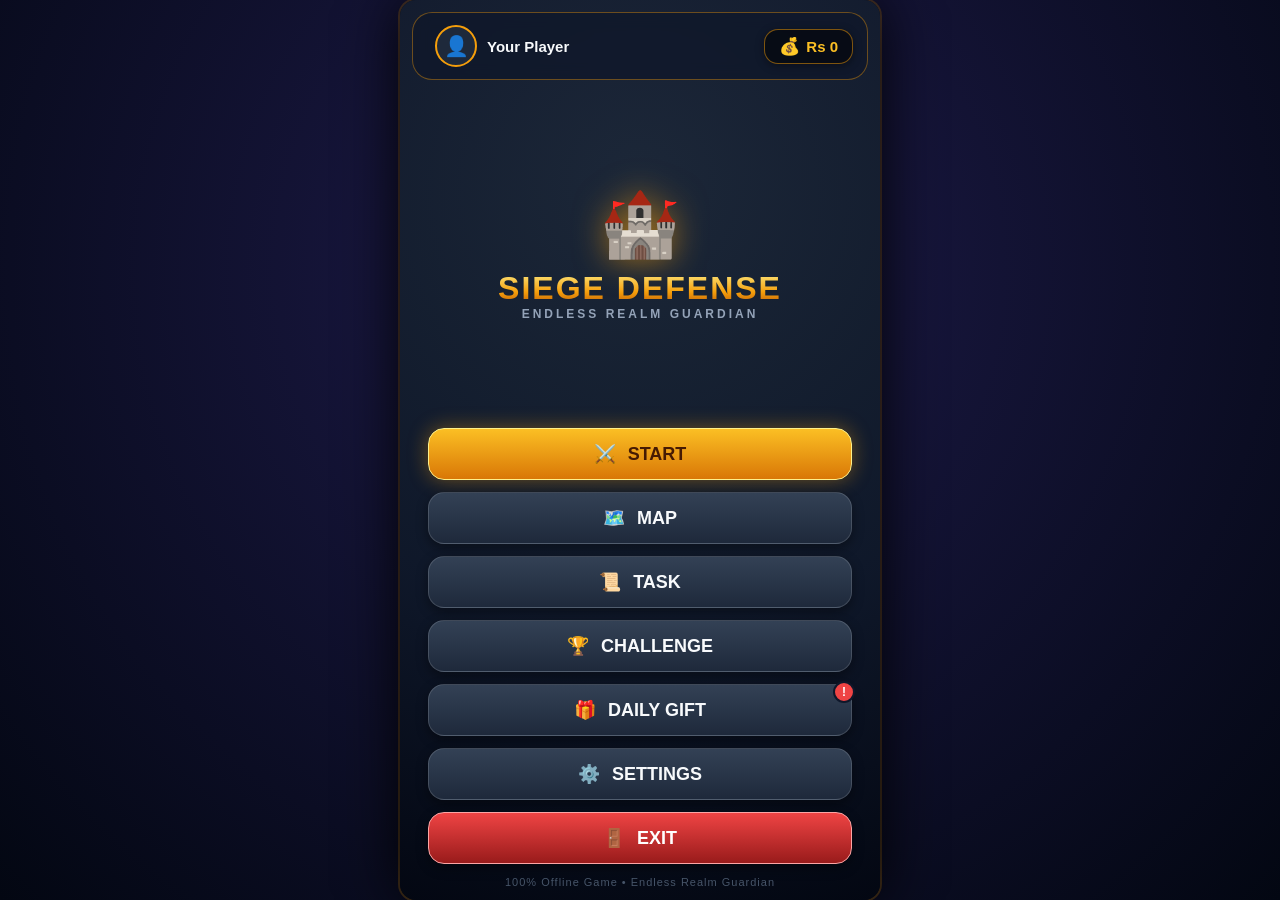
==== commit cfc22c4b: "feat: implement daily login reward system Add a daily reward modal and logic to track login streaks," ====
--- a/public/index.html
+++ b/public/index.html
@@ -72,6 +72,11 @@
             <span class="btn-text">CHALLENGE</span>
             <span id="challenge-badge" class="badge hidden">!</span>
           </button>
+          <button id="btn-daily-reward" class="btn-menu btn-secondary">
+            <span class="btn-icon">🎁</span>
+            <span class="btn-text">DAILY GIFT</span>
+            <span id="daily-badge" class="badge hidden">!</span>
+          </button>
           <button id="btn-settings" class="btn-menu btn-secondary">
             <span class="btn-icon">⚙️</span>
             <span class="btn-text">SETTINGS</span>
@@ -126,9 +131,9 @@
           <span id="hud-kills" class="stat-value">0</span>
         </div>
         <div class="hud-controls">
-          <button id="btn-speed" class="hud-btn" title="Toggle Speed">1x</button>
-          <button id="btn-pause" class="hud-btn" title="Pause Game">⏸️</button>
-          <button id="btn-ingame-menu" class="hud-btn" title="Return to Menu">🚪</button>
+          <button id="btn-speed" class="hud-btn" title="Speed Toggle (1x / 2x / 3x)">1x</button>
+          <button id="btn-pause" class="hud-btn" title="Pause Game">⏸</button>
+          <button id="btn-hud-map" class="hud-btn hud-btn-text" title="Map Selection">MAP</button>
         </div>
       </div>
 
@@ -186,11 +191,11 @@
         </div>
 
         <div id="tower-selector-bar">
-          <div class="tower-card" data-type="archer">
-            <div class="tower-card-icon">🏹</div>
+          <div class="tower-card" data-type="lightning">
+            <div class="tower-card-icon">⚡</div>
             <div class="tower-card-info">
-              <span class="tower-card-name">Archer</span>
-              <span class="tower-card-cost">Rs 100</span>
+              <span class="tower-card-name">Lightning</span>
+              <span class="tower-card-cost">Rs 120</span>
             </div>
           </div>
           <div class="tower-card" data-type="cannon">
@@ -200,18 +205,18 @@
               <span class="tower-card-cost">Rs 150</span>
             </div>
           </div>
-          <div class="tower-card" data-type="magic">
-            <div class="tower-card-icon">🔮</div>
+          <div class="tower-card" data-type="ice">
+            <div class="tower-card-icon">❄️</div>
             <div class="tower-card-info">
-              <span class="tower-card-name">Magic</span>
-              <span class="tower-card-cost">Rs 175</span>
-            </div>
-          </div>
-          <div class="tower-card" data-type="lightning">
-            <div class="tower-card-icon">⚡</div>
+              <span class="tower-card-name">Ice</span>
+              <span class="tower-card-cost">Rs 100</span>
+            </div>
+          </div>
+          <div class="tower-card" data-type="fire">
+            <div class="tower-card-icon">🔥</div>
             <div class="tower-card-info">
-              <span class="tower-card-name">Lightning</span>
-              <span class="tower-card-cost">Rs 225</span>
+              <span class="tower-card-name">Fire</span>
+              <span class="tower-card-cost">Rs 130</span>
             </div>
           </div>
         </div>
@@ -258,37 +263,37 @@
             <button id="btn-close-tower-modal" class="btn-cancel-placement" title="Close">✕</button>
           </div>
           <div class="tower-options-list">
-            <button class="tower-select-option" data-build="archer">
-              <span class="tower-opt-icon">🏹</span>
+            <button class="tower-select-option" data-build="lightning">
+              <span class="tower-opt-icon">⚡</span>
               <div class="tower-opt-details">
-                <span class="tower-opt-name">Archer</span>
-                <span class="tower-opt-sub">Fast physical arrows</span>
-              </div>
-              <span class="tower-opt-cost">Rs 100</span>
+                <span class="tower-opt-name">Lightning</span>
+                <span class="tower-opt-sub">Very fast chain electric attacks</span>
+              </div>
+              <span class="tower-opt-cost">Rs 120</span>
             </button>
             <button class="tower-select-option" data-build="cannon">
               <span class="tower-opt-icon">💣</span>
               <div class="tower-opt-details">
                 <span class="tower-opt-name">Cannon</span>
-                <span class="tower-opt-sub">Blast area damage</span>
+                <span class="tower-opt-sub">Heavy explosive splash damage</span>
               </div>
               <span class="tower-opt-cost">Rs 150</span>
             </button>
-            <button class="tower-select-option" data-build="magic">
-              <span class="tower-opt-icon">🔮</span>
+            <button class="tower-select-option" data-build="ice">
+              <span class="tower-opt-icon">❄️</span>
               <div class="tower-opt-details">
-                <span class="tower-opt-name">Magic</span>
-                <span class="tower-opt-sub">Frost slows enemies</span>
-              </div>
-              <span class="tower-opt-cost">Rs 175</span>
+                <span class="tower-opt-name">Ice</span>
+                <span class="tower-opt-sub">Freezing aura slows enemies</span>
+              </div>
+              <span class="tower-opt-cost">Rs 100</span>
             </button>
-            <button class="tower-select-option" data-build="lightning">
-              <span class="tower-opt-icon">⚡</span>
+            <button class="tower-select-option" data-build="fire">
+              <span class="tower-opt-icon">🔥</span>
               <div class="tower-opt-details">
-                <span class="tower-opt-name">Lightning</span>
-                <span class="tower-opt-sub">Chain 3 enemies</span>
-              </div>
-              <span class="tower-opt-cost">Rs 225</span>
+                <span class="tower-opt-name">Fire</span>
+                <span class="tower-opt-sub">Searing flame burn damage over time</span>
+              </div>
+              <span class="tower-opt-cost">Rs 130</span>
             </button>
           </div>
           <button id="btn-cancel-tower-modal" class="btn-cancel-select">CANCEL</button>
@@ -386,30 +391,44 @@
           <button class="modal-close" data-close="settings-modal">✕</button>
         </div>
         <div class="settings-body">
-          <!-- 1. MASTER VOLUME -->
+          <!-- 1. AUDIO CONTROLS -->
           <div class="setting-section" id="section-master-volume">
             <div class="setting-section-header">
-              <span class="setting-section-title">🔊 MASTER VOLUME</span>
-            </div>
+              <span class="setting-section-title">🔊 AUDIO SETTINGS</span>
+            </div>
+            
             <div class="volume-slider-box">
+              <div class="volume-slider-label">Master Volume</div>
               <div class="volume-slider-row">
-                <span id="volume-icon" class="volume-icon">🔊</span>
+                <span class="volume-icon">🔊</span>
                 <input type="range" id="slider-master-volume" min="0" max="100" value="70" class="volume-slider" title="Master Volume" />
                 <span id="volume-percent-text" class="volume-percent-text">70%</span>
               </div>
             </div>
-            <div class="audio-subtoggles">
+
+            <div class="volume-slider-box" style="margin-top: 8px;">
+              <div class="volume-slider-label">Music Volume</div>
+              <div class="volume-slider-row">
+                <span class="volume-icon">🎵</span>
+                <input type="range" id="slider-music-volume" min="0" max="100" value="80" class="volume-slider" title="Music Volume" />
+                <span id="music-percent-text" class="volume-percent-text">80%</span>
+              </div>
+            </div>
+
+            <div class="volume-slider-box" style="margin-top: 8px;">
+              <div class="volume-slider-label">Sound Effects Volume</div>
+              <div class="volume-slider-row">
+                <span class="volume-icon">⚔️</span>
+                <input type="range" id="slider-sfx-volume" min="0" max="100" value="85" class="volume-slider" title="SFX Volume" />
+                <span id="sfx-percent-text" class="volume-percent-text">85%</span>
+              </div>
+            </div>
+
+            <div class="audio-subtoggles" style="margin-top: 10px;">
               <div class="subtoggle-item">
-                <span>Music</span>
+                <span style="font-weight: 700;">🔇 MUTE ALL AUDIO</span>
                 <label class="switch switch-sm">
-                  <input type="checkbox" id="toggle-music" checked />
-                  <span class="slider"></span>
-                </label>
-              </div>
-              <div class="subtoggle-item">
-                <span>Sound FX</span>
-                <label class="switch switch-sm">
-                  <input type="checkbox" id="toggle-sfx" checked />
+                  <input type="checkbox" id="toggle-mute-all" />
                   <span class="slider"></span>
                 </label>
               </div>
@@ -611,6 +630,28 @@
         </div>
       </div>
     </div>
+
+    <!-- DAILY LOGIN REWARD MODAL -->
+    <div id="daily-reward-modal" class="modal-overlay hidden">
+      <div class="modal-card daily-reward-card">
+        <div class="modal-header">
+          <div class="modal-title-row">
+            <span class="modal-icon">🎁</span>
+            <span class="modal-title">DAILY LOGIN REWARD</span>
+          </div>
+          <button id="btn-close-daily-reward" class="modal-close" title="Close">✕</button>
+        </div>
+        <div class="daily-reward-subtitle">Log in daily to maintain your streak and claim bigger gold rewards!</div>
+        
+        <div id="daily-rewards-grid" class="daily-rewards-grid">
+          <!-- Dynamically populated 7-day cards -->
+        </div>
+
+        <div class="daily-reward-footer">
+          <button id="btn-claim-daily" class="btn-primary full-width">🎁 CLAIM TODAY'S REWARD</button>
+        </div>
+      </div>
+    </div>
   </div>
 
   <script src="game.js"></script>
--- a/public/style.css
+++ b/public/style.css
@@ -615,6 +615,17 @@
   transform: scale(0.92);
 }
 
+.hud-btn-text {
+  width: auto;
+  padding: 0 10px;
+  font-size: 11px;
+  font-weight: 800;
+  letter-spacing: 0.5px;
+  background: linear-gradient(180deg, #334155 0%, #1e293b 100%);
+  border: 1px solid var(--border-gold);
+  color: var(--primary-gold);
+}
+
 #game-subhud {
   height: 26px;
   background: rgba(2, 6, 23, 0.92);
@@ -2627,6 +2638,121 @@
   }
 }
 
+/* Daily Login Reward Modal */
+.daily-reward-card {
+  max-width: 440px;
+  width: 90%;
+  padding: 18px;
+  background: radial-gradient(circle at 50% 0%, #1e1b4b 0%, #0b0f19 100%);
+  border: 1.5px solid var(--border-gold);
+  border-radius: 20px;
+  box-shadow: 0 12px 40px rgba(0, 0, 0, 0.85);
+}
+
+.daily-reward-subtitle {
+  font-size: 11px;
+  color: #94a3b8;
+  margin-bottom: 14px;
+  text-align: center;
+}
+
+.daily-rewards-grid {
+  display: grid;
+  grid-template-columns: repeat(4, 1fr);
+  gap: 8px;
+  margin-bottom: 16px;
+}
+
+.daily-card {
+  background: #1e293b;
+  border: 1.5px solid rgba(255, 255, 255, 0.12);
+  border-radius: 12px;
+  padding: 8px 4px;
+  display: flex;
+  flex-direction: column;
+  align-items: center;
+  justify-content: space-between;
+  text-align: center;
+  position: relative;
+  transition: all 0.2s;
+}
+
+.daily-card.jackpot {
+  grid-column: span 2;
+  background: linear-gradient(135deg, #451a03 0%, #78350f 100%);
+  border-color: #f59e0b;
+}
+
+.daily-card.active {
+  border-color: #fbbf24;
+  background: linear-gradient(180deg, #1e293b 0%, #312e81 100%);
+  box-shadow: 0 0 14px rgba(251, 191, 36, 0.4);
+  transform: scale(1.04);
+}
+
+.daily-card.claimed {
+  opacity: 0.65;
+  border-color: #10b981;
+  background: #0f172a;
+}
+
+.daily-card-day {
+  font-size: 10px;
+  font-weight: 800;
+  color: #94a3b8;
+  letter-spacing: 0.5px;
+}
+
+.daily-card.active .daily-card-day {
+  color: #fbbf24;
+}
+
+.daily-card-icon {
+  font-size: 22px;
+  margin: 4px 0;
+}
+
+.daily-card-reward {
+  font-size: 11px;
+  font-weight: 900;
+  color: #f8fafc;
+}
+
+.daily-card.active .daily-card-reward {
+  color: #fbbf24;
+}
+
+.daily-card-badge {
+  font-size: 8px;
+  font-weight: 800;
+  padding: 2px 6px;
+  border-radius: 8px;
+  margin-top: 4px;
+  background: rgba(255, 255, 255, 0.1);
+  color: #94a3b8;
+}
+
+.daily-card.claimed .daily-card-badge {
+  background: #065f46;
+  color: #34d399;
+}
+
+.daily-card.active .daily-card-badge {
+  background: #b45309;
+  color: #fef08a;
+  animation: pulseReady 1.2s infinite alternate;
+}
+
+@keyframes pulseReady {
+  0% { transform: scale(1); }
+  100% { transform: scale(1.1); }
+}
+
+.daily-reward-footer {
+  display: flex;
+  justify-content: center;
+}
+
 .hidden {
   display: none !important;
 }
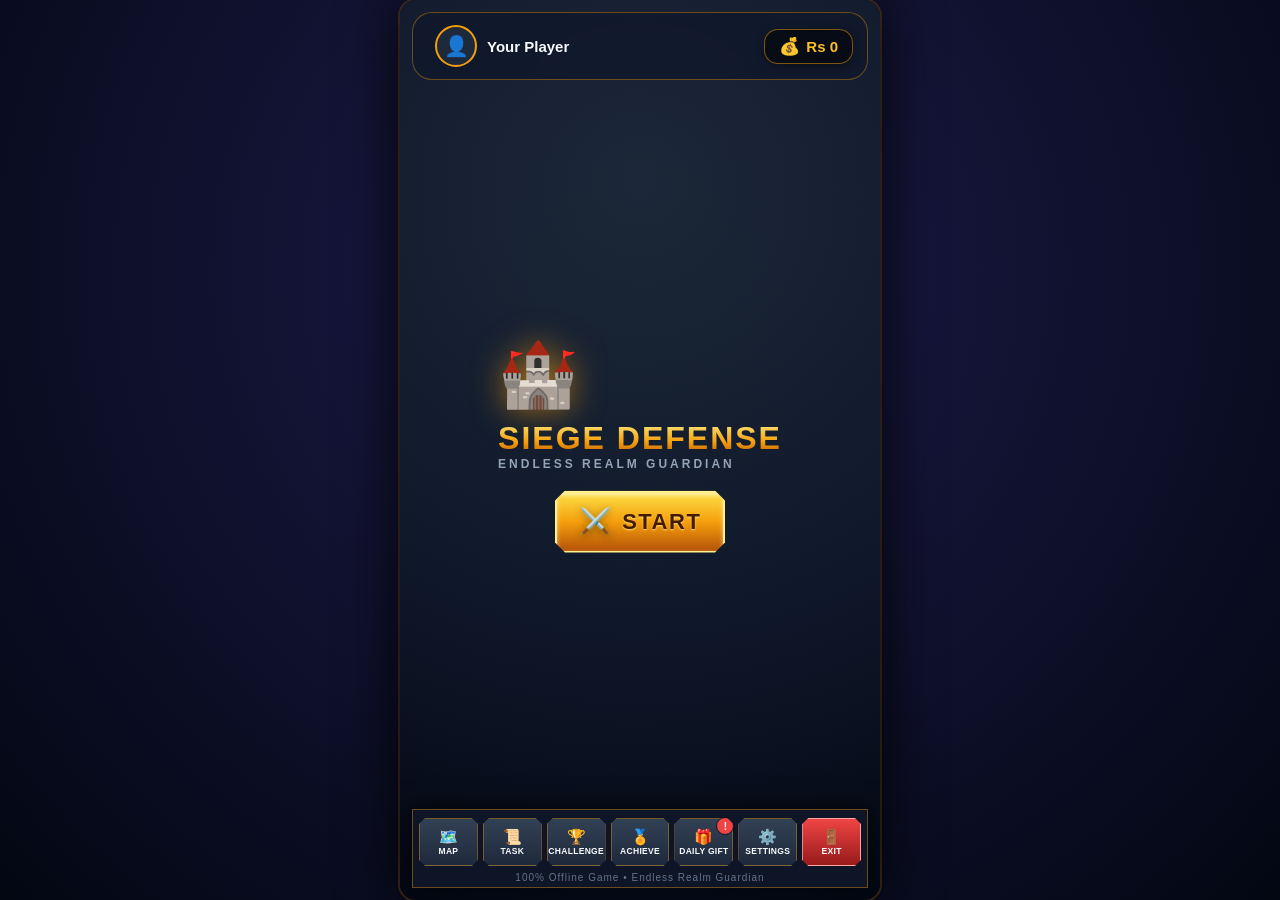
==== commit e1c4a579: "refactor(ui): update main menu layout and button styles Implement a new hero section for the main me" ====
--- a/public/index.html
+++ b/public/index.html
@@ -45,48 +45,61 @@
           </div>
         </div>
 
-        <div class="menu-hero">
+        <!-- CENTER OF MAIN MENU -->
+        <div class="menu-center-hero">
           <div class="game-logo">
             <div class="logo-shield">🏰</div>
             <h1 class="logo-title">SIEGE DEFENSE</h1>
             <p class="logo-subtitle">ENDLESS REALM GUARDIAN</p>
           </div>
-        </div>
-
-        <div class="menu-actions">
-          <button id="btn-start" class="btn-menu btn-primary">
-            <span class="btn-icon">⚔️</span>
-            <span class="btn-text">START</span>
-          </button>
-          <button id="btn-maps" class="btn-menu btn-secondary">
-            <span class="btn-icon">🗺️</span>
-            <span class="btn-text">MAP</span>
-          </button>
-          <button id="btn-task" class="btn-menu btn-secondary">
-            <span class="btn-icon">📜</span>
-            <span class="btn-text">TASK</span>
-            <span id="task-badge" class="badge hidden">!</span>
-          </button>
-          <button id="btn-challenge" class="btn-menu btn-secondary">
-            <span class="btn-icon">🏆</span>
-            <span class="btn-text">CHALLENGE</span>
-            <span id="challenge-badge" class="badge hidden">!</span>
-          </button>
-          <button id="btn-daily-reward" class="btn-menu btn-secondary">
-            <span class="btn-icon">🎁</span>
-            <span class="btn-text">DAILY GIFT</span>
-            <span id="daily-badge" class="badge hidden">!</span>
-          </button>
-          <button id="btn-settings" class="btn-menu btn-secondary">
-            <span class="btn-icon">⚙️</span>
-            <span class="btn-text">SETTINGS</span>
-          </button>
-          <button id="btn-exit" class="btn-menu btn-danger">
-            <span class="btn-icon">🚪</span>
-            <span class="btn-text">EXIT</span>
-          </button>
-        </div>
-        <div class="menu-footer">100% Offline Game • Endless Realm Guardian</div>
+
+          <!-- LARGE CENTERED START BUTTON -->
+          <div class="menu-start-container">
+            <button id="btn-start" class="btn-start-hero">
+              <span class="btn-start-icon">⚔️</span>
+              <span class="btn-start-text">START</span>
+            </button>
+          </div>
+        </div>
+
+        <!-- FIXED BOTTOM FOOTER BUTTONS -->
+        <div class="menu-footer-bar">
+          <div class="footer-buttons-grid">
+            <button id="btn-maps" class="btn-footer">
+              <span class="btn-icon">🗺️</span>
+              <span class="btn-text">MAP</span>
+            </button>
+            <button id="btn-task" class="btn-footer">
+              <span class="btn-icon">📜</span>
+              <span class="btn-text">TASK</span>
+              <span id="task-badge" class="badge hidden">!</span>
+            </button>
+            <button id="btn-challenge" class="btn-footer">
+              <span class="btn-icon">🏆</span>
+              <span class="btn-text">CHALLENGE</span>
+              <span id="challenge-badge" class="badge hidden">!</span>
+            </button>
+            <button id="btn-achievements" class="btn-footer">
+              <span class="btn-icon">🏅</span>
+              <span class="btn-text">ACHIEVE</span>
+              <span id="achievements-badge" class="badge hidden">!</span>
+            </button>
+            <button id="btn-daily-reward" class="btn-footer">
+              <span class="btn-icon">🎁</span>
+              <span class="btn-text">DAILY GIFT</span>
+              <span id="daily-badge" class="badge hidden">!</span>
+            </button>
+            <button id="btn-settings" class="btn-footer">
+              <span class="btn-icon">⚙️</span>
+              <span class="btn-text">SETTINGS</span>
+            </button>
+            <button id="btn-exit" class="btn-footer btn-footer-exit">
+              <span class="btn-icon">🚪</span>
+              <span class="btn-text">EXIT</span>
+            </button>
+          </div>
+          <div class="menu-footer">100% Offline Game • Endless Realm Guardian</div>
+        </div>
       </div>
     </div>
 
@@ -380,6 +393,48 @@
         <div class="modal-footer">
           <button class="btn-secondary full-width" data-close="challenges-modal">CLOSE</button>
         </div>
+      </div>
+    </div>
+
+    <!-- ACHIEVEMENTS MODAL -->
+    <div id="achievements-modal" class="modal-overlay hidden">
+      <div class="modal-card modal-large achievements-card">
+        <div class="modal-header">
+          <div class="modal-title-row">
+            <span class="modal-icon">🏅</span>
+            <span id="achievements-title" class="modal-title">ACHIEVEMENTS (0 / 15)</span>
+          </div>
+          <button class="modal-close" data-close="achievements-modal" title="Close">✕</button>
+        </div>
+        <p class="achievements-desc">Complete heroic milestones to earn bonus gold rewards and glory!</p>
+        
+        <div class="achievements-progress-banner">
+          <div class="achievements-progress-labels">
+            <span>Overall Progress</span>
+            <span id="achievements-pct-text">0%</span>
+          </div>
+          <div class="progress-bar-track">
+            <div id="achievements-progress-bar" class="progress-bar-fill" style="width: 0%"></div>
+          </div>
+        </div>
+
+        <div class="modal-content scrollable">
+          <div id="achievements-list" class="items-list">
+            <!-- Dynamic achievements rendered here -->
+          </div>
+        </div>
+        <div class="modal-footer">
+          <button class="btn-secondary full-width" data-close="achievements-modal">CLOSE</button>
+        </div>
+      </div>
+    </div>
+
+    <!-- Achievement Toast Banner -->
+    <div id="achievement-toast-banner" class="achievement-toast-banner hidden">
+      <div class="toast-icon">🏆</div>
+      <div class="toast-info">
+        <div class="toast-tag">ACHIEVEMENT UNLOCKED!</div>
+        <div id="toast-title" class="toast-title">Slayer Legend</div>
       </div>
     </div>
 
--- a/public/style.css
+++ b/public/style.css
@@ -482,82 +482,240 @@
   }
 }
 
-.menu-actions {
-  display: flex;
-  flex-direction: column;
-  gap: 12px;
-  padding: 0 16px;
-  margin-bottom: 12px;
-}
-
-.btn-menu {
-  position: relative;
-  display: flex;
+/* ALL BUTTONS SMALL, COMPACT & CARVED-CORNER CUT STYLING */
+button,
+.btn-primary,
+.btn-secondary,
+.btn-danger,
+.btn-footer,
+.btn-start-hero,
+.btn-back,
+.hud-btn,
+.btn-chip,
+.btn-difficulty,
+.modal-close,
+.btn-claim,
+.btn-achievement-claim,
+.btn-challenge-play {
+  /* Square carved / cut-out polygon corners on all 4 corners */
+  clip-path: polygon(6px 0, calc(100% - 6px) 0, 100% 6px, 100% calc(100% - 6px), calc(100% - 6px) 100%, 6px 100%, 0 calc(100% - 6px), 0 6px);
+  border-radius: 0 !important;
+  font-family: inherit;
+  box-sizing: border-box;
+}
+
+.btn-primary,
+.btn-secondary,
+.btn-danger {
+  height: 44px;
+  min-height: 44px;
+  padding: 0 14px;
+  font-size: 13px;
+  font-weight: 800;
+  letter-spacing: 0.5px;
+  display: inline-flex;
   align-items: center;
   justify-content: center;
-  gap: 12px;
-  height: 52px;
-  font-size: 18px;
-  font-weight: 800;
-  border-radius: 16px;
+  gap: 8px;
   cursor: pointer;
-  border: none;
+  box-shadow: 0 3px 10px rgba(0, 0, 0, 0.4);
   transition: all 0.15s ease;
-  box-shadow: 0 4px 12px rgba(0, 0, 0, 0.4);
-}
-
-.btn-menu:active {
-  transform: scale(0.97);
 }
 
 .btn-primary {
-  background: linear-gradient(180deg, #fbbf24 0%, #d97706 100%);
+  background: linear-gradient(180deg, #fde047 0%, #f59e0b 50%, #b45309 100%);
   color: #451a03;
-  border: 1px solid #fef08a;
-  box-shadow: 0 0 20px rgba(245, 158, 11, 0.4);
+  border: 1.5px solid #fef08a;
+  box-shadow: 0 0 15px rgba(245, 158, 11, 0.4);
 }
 
 .btn-primary:hover {
-  background: linear-gradient(180deg, #fde047 0%, #b45309 100%);
+  background: linear-gradient(180deg, #ffffff 0%, #fde047 40%, #d97706 100%);
 }
 
 .btn-secondary {
   background: linear-gradient(180deg, #334155 0%, #1e293b 100%);
   color: #f8fafc;
-  border: 1px solid rgba(255, 255, 255, 0.15);
+  border: 1.5px solid var(--border-gold);
 }
 
 .btn-secondary:hover {
   background: linear-gradient(180deg, #475569 0%, #334155 100%);
+  border-color: #fef08a;
 }
 
 .btn-danger {
   background: linear-gradient(180deg, #ef4444 0%, #991b1b 100%);
   color: #ffffff;
-  border: 1px solid #fca5a5;
+  border: 1.5px solid #fca5a5;
+}
+
+.btn-danger:hover {
+  background: linear-gradient(180deg, #f87171 0%, #b91c1c 100%);
+}
+
+/* CENTER OF MAIN MENU & HERO START BUTTON */
+.menu-center-hero {
+  flex: 1;
+  display: flex;
+  flex-direction: column;
+  align-items: center;
+  justify-content: center;
+  gap: 20px;
+  margin: auto 0;
+  padding: 10px 0;
+}
+
+.menu-start-container {
+  display: flex;
+  justify-content: center;
+  align-items: center;
+  width: 100%;
+}
+
+.btn-start-hero {
+  position: relative;
+  display: flex;
+  align-items: center;
+  justify-content: center;
+  gap: 10px;
+  width: 170px;
+  max-width: 80%;
+  height: 62px;
+  font-size: 22px;
+  font-weight: 900;
+  letter-spacing: 1.5px;
+  color: #451a03;
+  background: linear-gradient(180deg, #fde047 0%, #f59e0b 50%, #b45309 100%);
+  border: 2px solid #fef08a;
+  clip-path: polygon(10px 0, calc(100% - 10px) 0, 100% 10px, 100% calc(100% - 10px), calc(100% - 10px) 100%, 10px 100%, 0 calc(100% - 10px), 0 10px);
+  box-shadow: 0 0 20px rgba(245, 158, 11, 0.5), inset 0 2px 4px rgba(255, 255, 255, 0.6);
+  cursor: pointer;
+  transition: all 0.15s ease;
+}
+
+.btn-start-hero:hover {
+  background: linear-gradient(180deg, #ffffff 0%, #fde047 40%, #d97706 100%);
+  transform: scale(1.05);
+}
+
+.btn-start-hero:active {
+  transform: scale(0.95);
+}
+
+.btn-start-icon {
+  font-size: 26px;
+  filter: drop-shadow(0 2px 4px rgba(0, 0, 0, 0.4));
+}
+
+.btn-start-text {
+  text-shadow: 0 1px 2px rgba(254, 240, 138, 0.8);
+}
+
+/* FIXED BOTTOM FOOTER BUTTONS GRID */
+.menu-footer-bar {
+  width: 100%;
+  padding: 8px 6px 4px 6px;
+  background: rgba(15, 23, 42, 0.88);
+  border: 1.5px solid var(--border-gold);
+  backdrop-filter: blur(10px);
+  box-shadow: 0 -4px 20px rgba(0, 0, 0, 0.6);
+  display: flex;
+  flex-direction: column;
+  gap: 6px;
+  box-sizing: border-box;
+}
+
+.footer-buttons-grid {
+  display: flex;
+  flex-wrap: wrap;
+  justify-content: center;
+  align-items: center;
+  gap: 5px;
+  width: 100%;
+  max-width: 480px;
+  margin: 0 auto;
+}
+
+.btn-footer {
+  position: relative;
+  display: flex;
+  flex-direction: column;
+  align-items: center;
+  justify-content: center;
+  gap: 2px;
+  min-width: 54px;
+  height: 48px;
+  flex: 1 1 54px;
+  max-width: 80px;
+  background: linear-gradient(180deg, #334155 0%, #1e293b 100%);
+  border: 1.5px solid var(--border-gold);
+  color: #f8fafc;
+  clip-path: polygon(6px 0, calc(100% - 6px) 0, 100% 6px, 100% calc(100% - 6px), calc(100% - 6px) 100%, 6px 100%, 0 calc(100% - 6px), 0 6px);
+  cursor: pointer;
+  padding: 2px 2px;
+  transition: all 0.15s ease;
+  box-shadow: 0 2px 6px rgba(0, 0, 0, 0.5);
+  box-sizing: border-box;
+}
+
+.btn-footer:hover {
+  background: linear-gradient(180deg, #475569 0%, #334155 100%);
+  border-color: #fef08a;
+  transform: translateY(-1px);
+}
+
+.btn-footer:active {
+  transform: scale(0.94);
+}
+
+.btn-footer .btn-icon {
+  font-size: 15px;
+  line-height: 1;
+}
+
+.btn-footer .btn-text {
+  font-size: 8.5px;
+  font-weight: 800;
+  letter-spacing: 0.3px;
+  white-space: nowrap;
+}
+
+.btn-footer-exit {
+  background: linear-gradient(180deg, #ef4444 0%, #991b1b 100%);
+  border-color: #fca5a5;
+  color: #ffffff;
+}
+
+.btn-footer-exit:hover {
+  background: linear-gradient(180deg, #f87171 0%, #b91c1c 100%);
+}
+
+.menu-actions {
+  display: none;
 }
 
 .badge {
   position: absolute;
-  top: -4px;
-  right: -4px;
-  width: 22px;
-  height: 22px;
+  top: -2px;
+  right: -2px;
+  width: 18px;
+  height: 18px;
   border-radius: 50%;
   background: #ef4444;
   color: white;
-  font-size: 12px;
+  font-size: 10px;
   font-weight: 800;
   display: flex;
   align-items: center;
   justify-content: center;
-  border: 2px solid #0f172a;
+  border: 1.5px solid #0f172a;
 }
 
 .menu-footer {
   text-align: center;
-  font-size: 11px;
-  color: #475569;
+  font-size: 10px;
+  color: #64748b;
   letter-spacing: 1px;
 }
 
@@ -2753,6 +2911,176 @@
   justify-content: center;
 }
 
+/* Achievements Screen & Modal */
+.achievements-desc {
+  font-size: 11px;
+  color: #94a3b8;
+  margin-bottom: 10px;
+}
+
+.achievements-progress-banner {
+  background: #1e293b;
+  border-radius: 12px;
+  padding: 10px;
+  margin-bottom: 12px;
+  border: 1px solid rgba(255, 255, 255, 0.1);
+}
+
+.achievements-progress-labels {
+  display: flex;
+  justify-content: space-between;
+  font-size: 11px;
+  font-weight: 800;
+  color: #fbbf24;
+  margin-bottom: 6px;
+}
+
+.progress-bar-track {
+  height: 8px;
+  background: #0f172a;
+  border-radius: 4px;
+  overflow: hidden;
+}
+
+.progress-bar-fill {
+  height: 100%;
+  background: linear-gradient(90deg, #f59e0b 0%, #10b981 100%);
+  transition: width 0.3s ease;
+}
+
+.achievement-card {
+  background: #1e293b;
+  border: 1px solid rgba(255, 255, 255, 0.12);
+  border-radius: 12px;
+  padding: 10px 12px;
+  display: flex;
+  align-items: center;
+  gap: 12px;
+  margin-bottom: 8px;
+  transition: all 0.2s;
+}
+
+.achievement-card.completed {
+  border-color: var(--primary-gold);
+  background: linear-gradient(180deg, #1e293b 0%, #172554 100%);
+}
+
+.achievement-card.claimed {
+  opacity: 0.6;
+  border-color: #065f46;
+}
+
+.achievement-icon {
+  font-size: 28px;
+}
+
+.achievement-info {
+  flex: 1;
+}
+
+.achievement-name {
+  font-size: 13px;
+  font-weight: 800;
+  color: #f8fafc;
+  margin-bottom: 2px;
+}
+
+.achievement-card.completed .achievement-name {
+  color: #fbbf24;
+}
+
+.achievement-sub {
+  font-size: 11px;
+  color: #94a3b8;
+  margin-bottom: 6px;
+}
+
+.achievement-bar-row {
+  display: flex;
+  align-items: center;
+  gap: 8px;
+}
+
+.achievement-mini-bar {
+  flex: 1;
+  height: 6px;
+  background: #0f172a;
+  border-radius: 3px;
+  overflow: hidden;
+}
+
+.achievement-mini-fill {
+  height: 100%;
+  background: #3b82f6;
+}
+
+.achievement-card.completed .achievement-mini-fill {
+  background: #10b981;
+}
+
+.achievement-bar-text {
+  font-size: 10px;
+  font-weight: 700;
+  color: #94a3b8;
+}
+
+.btn-achievement-claim {
+  background: linear-gradient(180deg, #f59e0b 0%, #d97706 100%);
+  color: #020617;
+  border: none;
+  font-weight: 900;
+  font-size: 11px;
+  padding: 6px 12px;
+  border-radius: 8px;
+  cursor: pointer;
+  white-space: nowrap;
+  box-shadow: 0 0 10px rgba(245, 158, 11, 0.4);
+}
+
+.btn-achievement-claim:active {
+  transform: scale(0.95);
+}
+
+/* Toast Banner Popup */
+.achievement-toast-banner {
+  position: absolute;
+  top: 14px;
+  left: 50%;
+  transform: translateX(-50%);
+  background: rgba(15, 23, 42, 0.96);
+  border: 1.5px solid var(--primary-gold);
+  border-radius: 20px;
+  padding: 8px 16px;
+  display: flex;
+  align-items: center;
+  gap: 12px;
+  z-index: 100;
+  box-shadow: 0 8px 24px rgba(0, 0, 0, 0.8);
+  animation: toastSlideDown 0.3s ease-out;
+}
+
+@keyframes toastSlideDown {
+  from { transform: translate(-50%, -30px); opacity: 0; }
+  to { transform: translate(-50%, 0); opacity: 1; }
+}
+
+.toast-icon {
+  font-size: 28px;
+}
+
+.toast-tag {
+  font-size: 9px;
+  font-weight: 800;
+  color: #fbbf24;
+  letter-spacing: 1px;
+}
+
+.toast-title {
+  font-size: 13px;
+  font-weight: 900;
+  color: #f8fafc;
+}
+
 .hidden {
   display: none !important;
 }
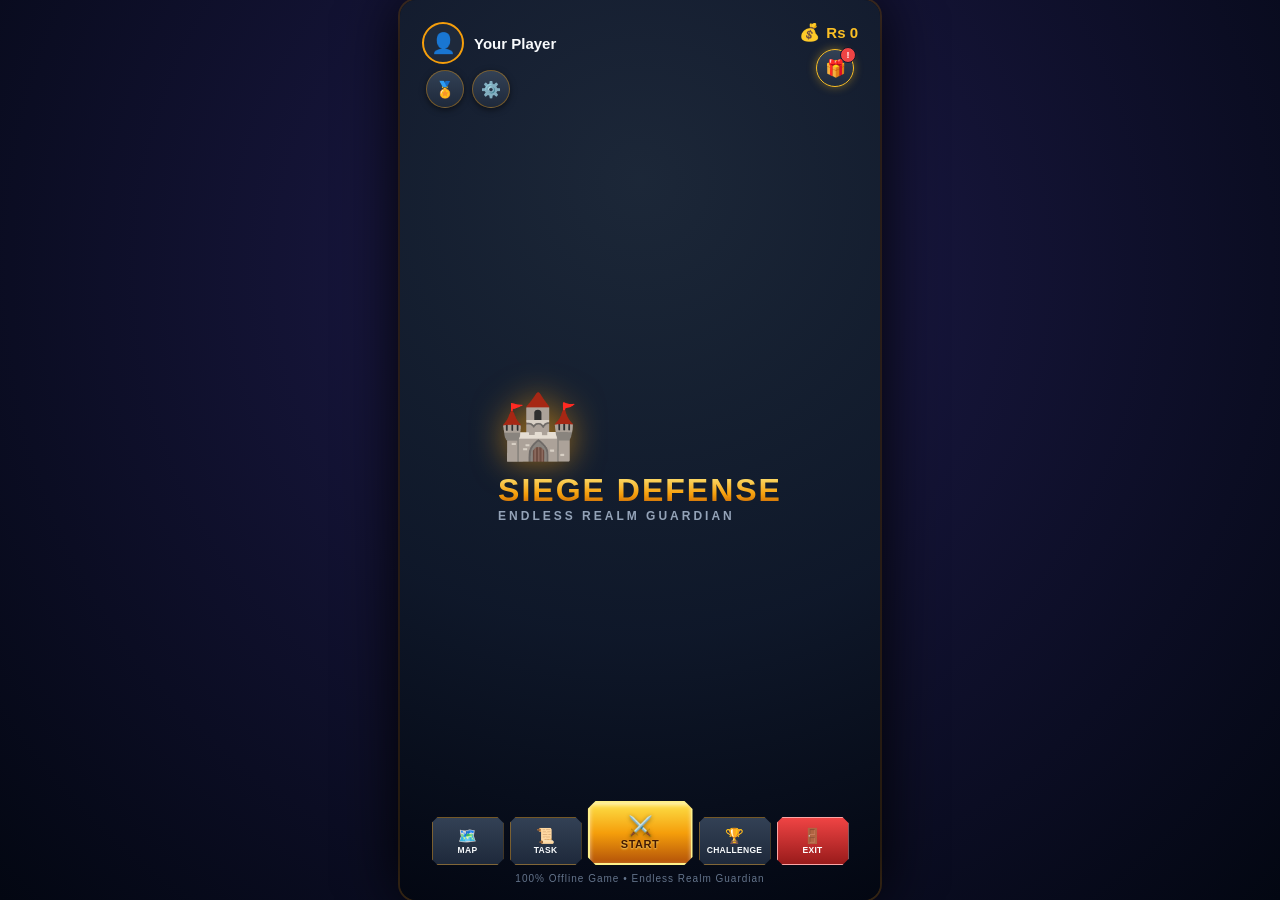
==== commit 9a8f5a81: "feat: redesign main menu header and add audio logic - Add achievements and settings buttons to main " ====
--- a/public/index.html
+++ b/public/index.html
@@ -30,41 +30,55 @@
       <!-- Static fantasy stone background styled via CSS -->
       <div class="menu-content-layer">
         <div class="menu-top-bar">
-          <div class="player-profile-badge" id="btn-open-profile" title="Player Profile">
-            <div class="avatar-frame">
-              <img id="menu-avatar-img" src="" alt="Avatar" class="avatar-img hidden" />
-              <div id="menu-avatar-fallback" class="avatar-fallback">👤</div>
-            </div>
-            <div class="player-info">
-              <span id="menu-player-name" class="player-name">Your Player</span>
-            </div>
-          </div>
-          <div class="currency-badge">
-            <span class="currency-icon">💰</span>
-            <span id="menu-money-display" class="currency-amount">Rs 0</span>
-          </div>
-        </div>
-
-        <!-- CENTER OF MAIN MENU -->
+          <div class="top-left-group">
+            <div class="player-profile-badge" id="btn-open-profile" title="Player Profile">
+              <div class="avatar-frame">
+                <img id="menu-avatar-img" src="" alt="Avatar" class="avatar-img hidden" />
+                <div id="menu-avatar-fallback" class="avatar-fallback">👤</div>
+              </div>
+              <div class="player-info">
+                <span id="menu-player-name" class="player-name">Your Player</span>
+              </div>
+            </div>
+            <!-- Side-by-side circular buttons below player profile -->
+            <div class="top-circular-buttons">
+              <button id="btn-achievements" class="btn-circle-top" title="Achievements">
+                <span class="btn-icon">🏅</span>
+                <span id="achievements-badge" class="badge hidden">!</span>
+              </button>
+              <button id="btn-settings" class="btn-circle-top" title="Settings">
+                <span class="btn-icon">⚙️</span>
+              </button>
+            </div>
+          </div>
+
+          <div class="top-right-group">
+            <div class="currency-badge">
+              <span class="currency-icon">💰</span>
+              <span id="menu-money-display" class="currency-amount">Rs 0</span>
+            </div>
+            <!-- Circular DAILY GIFT button directly below Money display -->
+            <div class="top-right-circular-buttons">
+              <button id="btn-daily-reward" class="btn-circle-top btn-circle-gift" title="Daily Gift">
+                <span class="btn-icon">🎁</span>
+                <span id="daily-badge" class="badge hidden">!</span>
+              </button>
+            </div>
+          </div>
+        </div>
+
+        <!-- CENTER OF MAIN MENU (ONLY LOGO NOW) -->
         <div class="menu-center-hero">
           <div class="game-logo">
             <div class="logo-shield">🏰</div>
             <h1 class="logo-title">SIEGE DEFENSE</h1>
             <p class="logo-subtitle">ENDLESS REALM GUARDIAN</p>
           </div>
-
-          <!-- LARGE CENTERED START BUTTON -->
-          <div class="menu-start-container">
-            <button id="btn-start" class="btn-start-hero">
-              <span class="btn-start-icon">⚔️</span>
-              <span class="btn-start-text">START</span>
-            </button>
-          </div>
-        </div>
-
-        <!-- FIXED BOTTOM FOOTER BUTTONS -->
+        </div>
+
+        <!-- FLOATING BOTTOM NAVIGATION ROW (NO RECTANGULAR CONTAINER/BACKGROUND) -->
         <div class="menu-footer-bar">
-          <div class="footer-buttons-grid">
+          <div class="footer-buttons-row">
             <button id="btn-maps" class="btn-footer">
               <span class="btn-icon">🗺️</span>
               <span class="btn-text">MAP</span>
@@ -74,24 +88,14 @@
               <span class="btn-text">TASK</span>
               <span id="task-badge" class="badge hidden">!</span>
             </button>
+            <button id="btn-start" class="btn-footer-start">
+              <span class="btn-start-icon">⚔️</span>
+              <span class="btn-start-text">START</span>
+            </button>
             <button id="btn-challenge" class="btn-footer">
               <span class="btn-icon">🏆</span>
               <span class="btn-text">CHALLENGE</span>
               <span id="challenge-badge" class="badge hidden">!</span>
-            </button>
-            <button id="btn-achievements" class="btn-footer">
-              <span class="btn-icon">🏅</span>
-              <span class="btn-text">ACHIEVE</span>
-              <span id="achievements-badge" class="badge hidden">!</span>
-            </button>
-            <button id="btn-daily-reward" class="btn-footer">
-              <span class="btn-icon">🎁</span>
-              <span class="btn-text">DAILY GIFT</span>
-              <span id="daily-badge" class="badge hidden">!</span>
-            </button>
-            <button id="btn-settings" class="btn-footer">
-              <span class="btn-icon">⚙️</span>
-              <span class="btn-text">SETTINGS</span>
             </button>
             <button id="btn-exit" class="btn-footer btn-footer-exit">
               <span class="btn-icon">🚪</span>
@@ -484,6 +488,20 @@
                 <span style="font-weight: 700;">🔇 MUTE ALL AUDIO</span>
                 <label class="switch switch-sm">
                   <input type="checkbox" id="toggle-mute-all" />
+                  <span class="slider"></span>
+                </label>
+              </div>
+              <div class="subtoggle-item" style="margin-top: 8px;">
+                <span style="font-weight: 700;">🎵 MUSIC ON</span>
+                <label class="switch switch-sm">
+                  <input type="checkbox" id="toggle-music-on" checked />
+                  <span class="slider"></span>
+                </label>
+              </div>
+              <div class="subtoggle-item" style="margin-top: 8px;">
+                <span style="font-weight: 700;">🔊 SOUND EFFECTS ON</span>
+                <label class="switch switch-sm">
+                  <input type="checkbox" id="toggle-sfx-on" checked />
                   <span class="slider"></span>
                 </label>
               </div>
--- a/public/style.css
+++ b/public/style.css
@@ -182,13 +182,95 @@
 
 .menu-top-bar {
   display: flex;
-  align-items: center;
+  align-items: flex-start;
   justify-content: space-between;
-  background: rgba(15, 23, 42, 0.75);
-  padding: 8px 14px;
-  border-radius: 20px;
-  border: 1px solid var(--border-gold);
-  backdrop-filter: blur(8px);
+  background: transparent;
+  padding: 10px;
+  border: none;
+  backdrop-filter: none;
+}
+
+.top-left-group {
+  display: flex;
+  flex-direction: column;
+  align-items: flex-start;
+  gap: 6px;
+}
+
+.top-circular-buttons {
+  display: flex;
+  align-items: center;
+  gap: 8px;
+  padding-left: 4px;
+}
+
+.btn-circle-top {
+  position: relative;
+  width: 38px;
+  height: 38px;
+  min-height: 38px;
+  border-radius: 50% !important; /* Force circular design */
+  clip-path: none !important; /* Override standard clip-path */
+  background: linear-gradient(180deg, #334155 0%, #1e293b 100%);
+  border: 1.5px solid var(--border-gold);
+  color: #f8fafc;
+  display: flex;
+  align-items: center;
+  justify-content: center;
+  cursor: pointer;
+  box-shadow: 0 2px 6px rgba(0, 0, 0, 0.5);
+  transition: all 0.15s ease;
+}
+
+.btn-circle-top:hover {
+  background: linear-gradient(180deg, #475569 0%, #334155 100%);
+  border-color: #fef08a;
+  transform: scale(1.08);
+}
+
+.btn-circle-top:active {
+  transform: scale(0.92);
+}
+
+.btn-circle-top .btn-icon {
+  font-size: 16px;
+}
+
+.btn-circle-top .badge {
+  top: -3px;
+  right: -3px;
+  width: 16px;
+  height: 16px;
+  font-size: 9px;
+}
+
+.top-right-group {
+  display: flex;
+  flex-direction: column;
+  align-items: flex-end;
+  gap: 6px;
+}
+
+.top-right-circular-buttons {
+  display: flex;
+  align-items: center;
+  gap: 8px;
+  padding-right: 4px;
+}
+
+.btn-circle-gift {
+  border-color: #fbbf24;
+  box-shadow: 0 0 10px rgba(251, 191, 36, 0.4);
+}
+
+.btn-circle-gift .btn-icon {
+  font-size: 17px;
+  animation: pulseGift 1.5s infinite alternate;
+}
+
+@keyframes pulseGift {
+  0% { transform: scale(1); }
+  100% { transform: scale(1.15); }
 }
 
 .player-profile-badge {
@@ -196,13 +278,14 @@
   align-items: center;
   gap: 10px;
   cursor: pointer;
-  padding: 4px 8px;
-  border-radius: 14px;
-  transition: background 0.2s, transform 0.15s;
+  padding: 0;
+  background: transparent !important;
+  border: none !important;
+  box-shadow: none !important;
+  transition: transform 0.15s;
 }
 
 .player-profile-badge:hover {
-  background: rgba(255, 255, 255, 0.08);
   transform: translateY(-1px);
 }
 
@@ -243,11 +326,10 @@
   display: flex;
   align-items: center;
   gap: 6px;
-  background: rgba(0, 0, 0, 0.5);
-  padding: 6px 14px;
-  border-radius: 14px;
-  border: 1px solid rgba(245, 158, 11, 0.5);
-  box-shadow: 0 2px 8px rgba(0, 0, 0, 0.4);
+  background: transparent !important;
+  border: none !important;
+  box-shadow: none !important;
+  padding: 0;
 }
 
 .currency-icon {
@@ -613,25 +695,25 @@
 }
 
 /* FIXED BOTTOM FOOTER BUTTONS GRID */
+/* FLOATING BOTTOM FOOTER ROW (NO PANEL, BACKGROUND, OR CONTAINER BORDER) */
 .menu-footer-bar {
   width: 100%;
   padding: 8px 6px 4px 6px;
-  background: rgba(15, 23, 42, 0.88);
-  border: 1.5px solid var(--border-gold);
-  backdrop-filter: blur(10px);
-  box-shadow: 0 -4px 20px rgba(0, 0, 0, 0.6);
-  display: flex;
-  flex-direction: column;
+  background: transparent;
+  border: none;
+  backdrop-filter: none;
+  box-shadow: none;
+  display: flex;
+  flex-direction: column;
+  gap: 8px;
+  box-sizing: border-box;
+}
+
+.footer-buttons-row {
+  display: flex;
+  align-items: flex-end;
+  justify-content: center;
   gap: 6px;
-  box-sizing: border-box;
-}
-
-.footer-buttons-grid {
-  display: flex;
-  flex-wrap: wrap;
-  justify-content: center;
-  align-items: center;
-  gap: 5px;
   width: 100%;
   max-width: 480px;
   margin: 0 auto;
@@ -644,29 +726,36 @@
   align-items: center;
   justify-content: center;
   gap: 2px;
-  min-width: 54px;
+  min-width: 52px;
   height: 48px;
-  flex: 1 1 54px;
-  max-width: 80px;
+  flex: 1 1 52px;
+  max-width: 72px;
   background: linear-gradient(180deg, #334155 0%, #1e293b 100%);
   border: 1.5px solid var(--border-gold);
   color: #f8fafc;
   clip-path: polygon(6px 0, calc(100% - 6px) 0, 100% 6px, 100% calc(100% - 6px), calc(100% - 6px) 100%, 6px 100%, 0 calc(100% - 6px), 0 6px);
   cursor: pointer;
   padding: 2px 2px;
-  transition: all 0.15s ease;
-  box-shadow: 0 2px 6px rgba(0, 0, 0, 0.5);
+  transition: transform 0.28s cubic-bezier(0.34, 1.56, 0.64, 1), background 0.15s ease, border-color 0.15s ease;
+  box-shadow: 0 3px 8px rgba(0, 0, 0, 0.5);
   box-sizing: border-box;
 }
 
 .btn-footer:hover {
   background: linear-gradient(180deg, #475569 0%, #334155 100%);
   border-color: #fef08a;
-  transform: translateY(-1px);
+  transform: translateY(-2px);
 }
 
 .btn-footer:active {
   transform: scale(0.94);
+}
+
+.btn-footer.active-nav {
+  transform: scale(1.15) !important;
+  border-color: #fbbf24 !important;
+  background: linear-gradient(180deg, #475569 0%, #1e293b 100%) !important;
+  box-shadow: 0 4px 14px rgba(245, 158, 11, 0.6);
 }
 
 .btn-footer .btn-icon {
@@ -679,6 +768,57 @@
   font-weight: 800;
   letter-spacing: 0.3px;
   white-space: nowrap;
+}
+
+/* PROMINENT CENTRAL START BUTTON IN THE FOOTER */
+.btn-footer-start {
+  position: relative;
+  display: flex;
+  flex-direction: column;
+  align-items: center;
+  justify-content: center;
+  gap: 2px;
+  min-width: 80px;
+  height: 64px;
+  flex: 1 1 80px;
+  max-width: 105px;
+  background: linear-gradient(180deg, #fde047 0%, #f59e0b 50%, #b45309 100%);
+  border: 2px solid #fef08a;
+  color: #451a03;
+  clip-path: polygon(8px 0, calc(100% - 8px) 0, 100% 8px, 100% calc(100% - 8px), calc(100% - 8px) 100%, 8px 100%, 0 calc(100% - 8px), 0 8px);
+  cursor: pointer;
+  padding: 4px 2px;
+  transition: transform 0.28s cubic-bezier(0.34, 1.56, 0.64, 1), background 0.15s ease, border-color 0.15s ease;
+  box-shadow: 0 0 15px rgba(245, 158, 11, 0.5), inset 0 2px 4px rgba(255, 255, 255, 0.6);
+  box-sizing: border-box;
+}
+
+.btn-footer-start:hover {
+  background: linear-gradient(180deg, #ffffff 0%, #fde047 40%, #d97706 100%);
+  transform: scale(1.05);
+}
+
+.btn-footer-start:active {
+  transform: scale(0.95);
+}
+
+.btn-footer-start.active-nav {
+  transform: scale(1.14) !important;
+  border-color: #ffffff !important;
+  box-shadow: 0 0 25px rgba(251, 191, 36, 0.85);
+}
+
+.btn-footer-start .btn-start-icon {
+  font-size: 20px;
+  line-height: 1;
+  filter: drop-shadow(0 1px 2px rgba(0, 0, 0, 0.4));
+}
+
+.btn-footer-start .btn-start-text {
+  font-size: 11px;
+  font-weight: 900;
+  letter-spacing: 0.5px;
+  text-shadow: 0 1px 2px rgba(254, 240, 138, 0.8);
 }
 
 .btn-footer-exit {
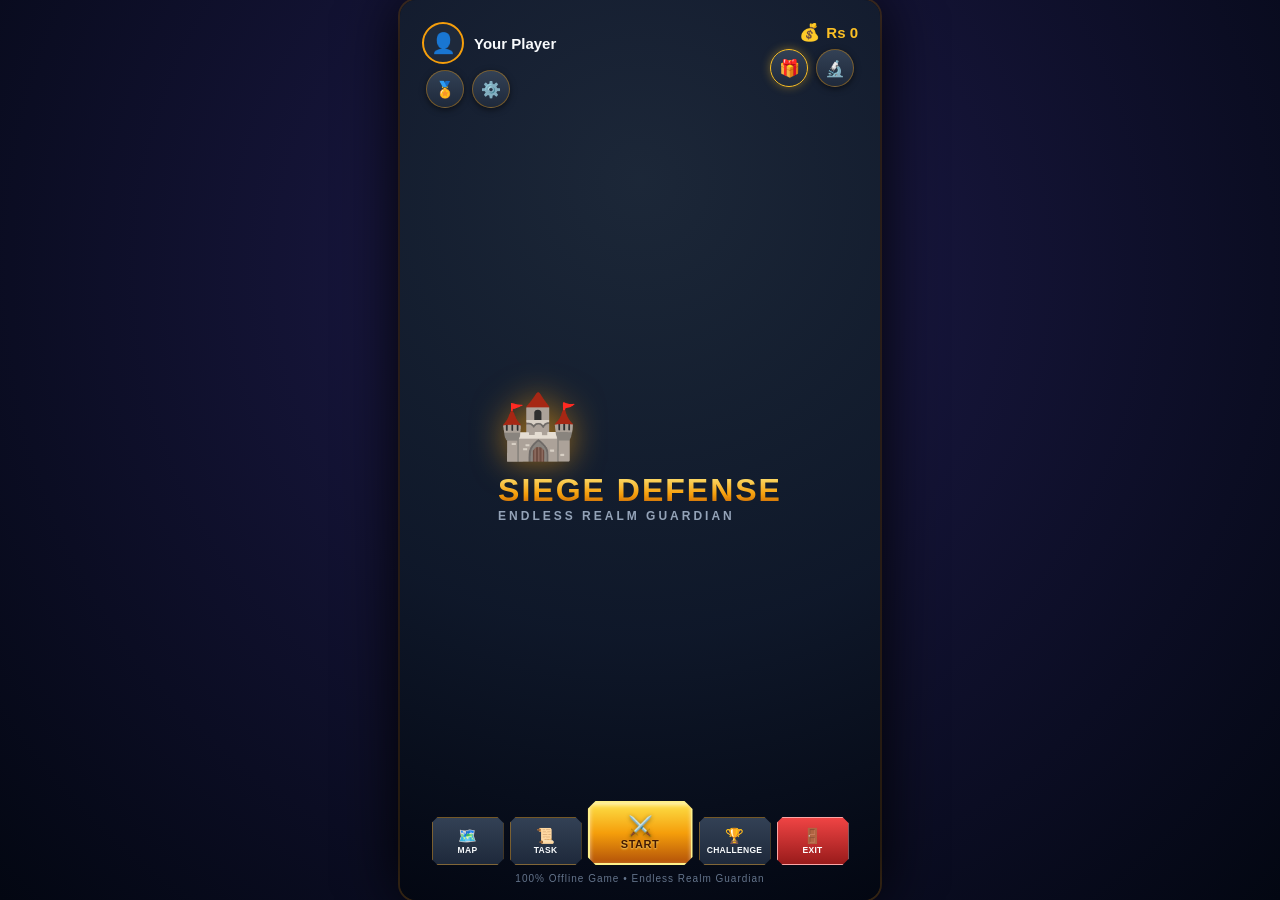
==== commit c902a3a9: "feat: add research system and weather state Implement a research upgrade tree for persistent tower e" ====
--- a/public/index.html
+++ b/public/index.html
@@ -62,6 +62,9 @@
               <button id="btn-daily-reward" class="btn-circle-top btn-circle-gift" title="Daily Gift">
                 <span class="btn-icon">🎁</span>
                 <span id="daily-badge" class="badge hidden">!</span>
+              </button>
+              <button id="btn-research" class="btn-circle-top" title="Research Tree">
+                <span class="btn-icon">🔬</span>
               </button>
             </div>
           </div>
@@ -727,6 +730,20 @@
     </div>
   </div>
 
+    <!-- RESEARCH TREE MODAL -->
+    <div id="research-modal" class="modal-overlay hidden">
+      <div class="modal-card modal-large research-card">
+        <div class="modal-header">
+          <h2>🔬 RESEARCH TREE</h2>
+          <button class="modal-close" data-close="research-modal">✕</button>
+        </div>
+        <div class="modal-content scrollable">
+          <div id="research-list" class="items-list">
+            <!-- Dynamically populated -->
+          </div>
+        </div>
+      </div>
+    </div>
   <script src="game.js"></script>
 </body>
 </html>
--- a/public/style.css
+++ b/public/style.css
@@ -1445,6 +1445,26 @@
   cursor: pointer;
 }
 
+.research-item {
+  display: flex;
+  justify-content: space-between;
+  align-items: center;
+  padding: 12px;
+  background: rgba(30, 41, 59, 0.5);
+  border-radius: 8px;
+  margin-bottom: 8px;
+}
+
+.research-title {
+  font-weight: 800;
+  color: #fbbf24;
+}
+
+.research-desc {
+  font-size: 11px;
+  color: #94a3b8;
+}
+
 .profile-preview-box {
   display: flex;
   flex-direction: column;
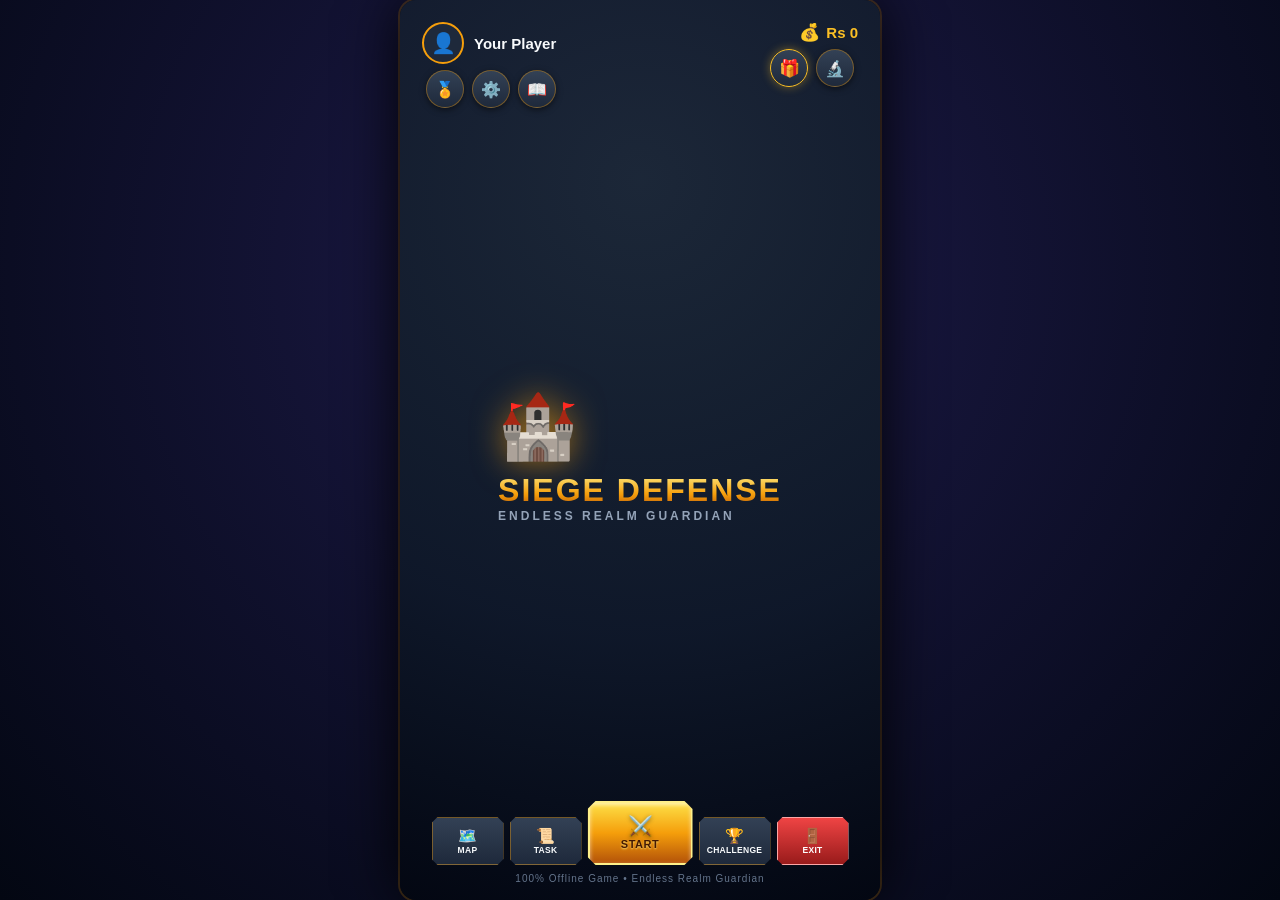
==== commit e41cf1a1: "feat: add bestiary feature to track enemies Implemented a new Bestiary modal to display discovered e" ====
--- a/public/index.html
+++ b/public/index.html
@@ -48,6 +48,9 @@
               </button>
               <button id="btn-settings" class="btn-circle-top" title="Settings">
                 <span class="btn-icon">⚙️</span>
+              </button>
+              <button id="btn-bestiary" class="btn-circle-top" title="Bestiary">
+                <span class="btn-icon">📖</span>
               </button>
             </div>
           </div>
@@ -744,6 +747,20 @@
         </div>
       </div>
     </div>
+    <!-- BESTIARY MODAL -->
+    <div id="bestiary-modal" class="modal-overlay hidden">
+      <div class="modal-card modal-large bestiary-card">
+        <div class="modal-header">
+          <h2>📖 BESTIARY</h2>
+          <button class="modal-close" data-close="bestiary-modal">✕</button>
+        </div>
+        <div class="modal-content scrollable">
+          <div id="bestiary-list" class="items-list">
+            <!-- Dynamically populated -->
+          </div>
+        </div>
+      </div>
+    </div>
   <script src="game.js"></script>
 </body>
 </html>
--- a/public/style.css
+++ b/public/style.css
@@ -1465,6 +1465,43 @@
   color: #94a3b8;
 }
 
+.bestiary-item {
+  display: flex;
+  justify-content: space-between;
+  align-items: center;
+  padding: 12px;
+  background: rgba(30, 41, 59, 0.5);
+  border-radius: 8px;
+  margin-bottom: 8px;
+}
+
+.bestiary-icon {
+  font-size: 24px;
+}
+
+.bestiary-info {
+  flex-grow: 1;
+  margin-left: 12px;
+}
+
+.bestiary-title {
+  font-weight: 800;
+  color: #fbbf24;
+}
+
+.bestiary-stats {
+  font-size: 11px;
+  color: #94a3b8;
+}
+
+.bestiary-threat {
+  font-size: 10px;
+  font-weight: 800;
+  padding: 2px 6px;
+  border-radius: 6px;
+  background: rgba(255, 255, 255, 0.1);
+}
+
 .profile-preview-box {
   display: flex;
   flex-direction: column;
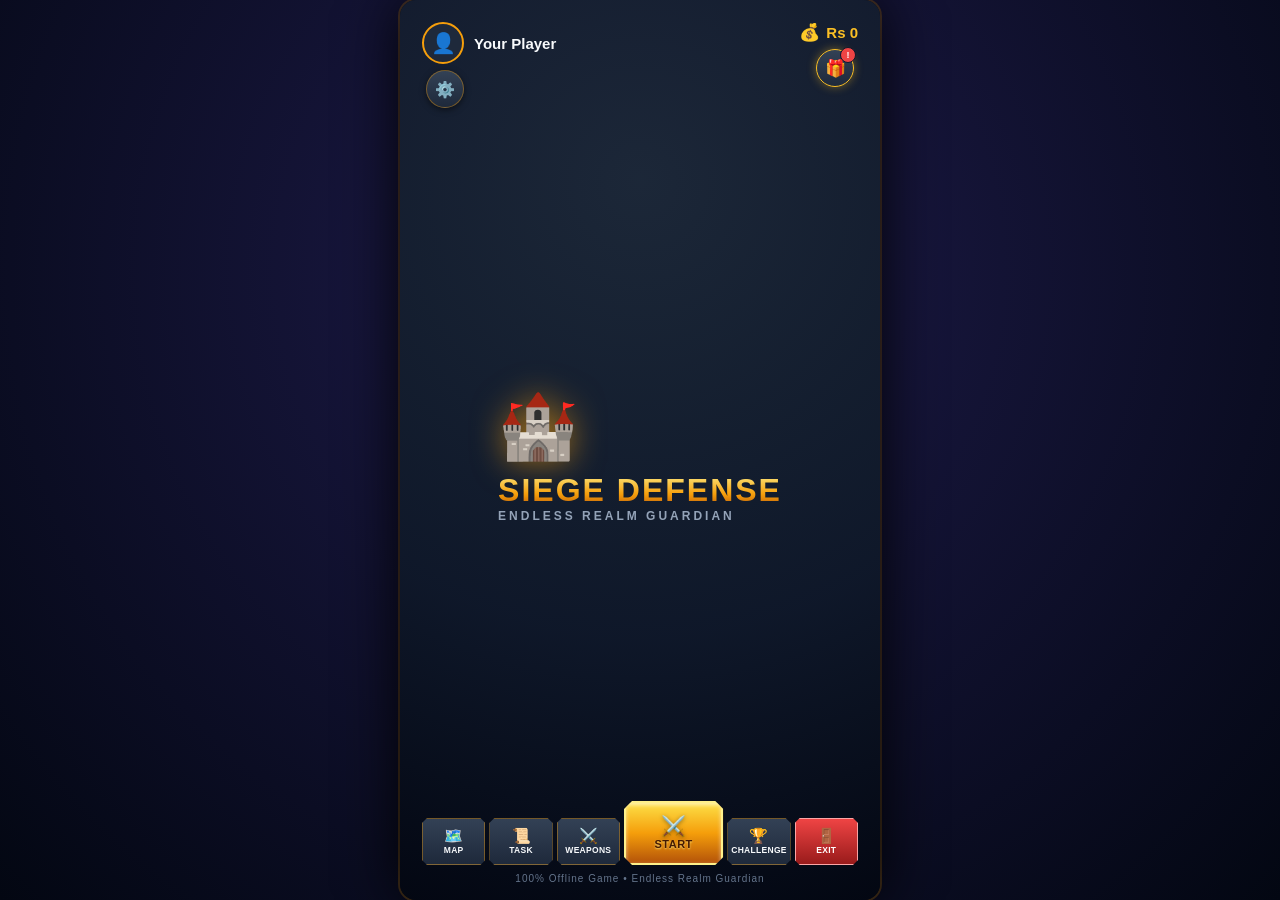
==== commit 47e54fda: "feat(ui/data): streamline UI and add weapon system Remove unused header buttons, refactor footer but" ====
--- a/public/index.html
+++ b/public/index.html
@@ -40,17 +40,10 @@
                 <span id="menu-player-name" class="player-name">Your Player</span>
               </div>
             </div>
-            <!-- Side-by-side circular buttons below player profile -->
+            <!-- Single circular settings button below player profile -->
             <div class="top-circular-buttons">
-              <button id="btn-achievements" class="btn-circle-top" title="Achievements">
-                <span class="btn-icon">🏅</span>
-                <span id="achievements-badge" class="badge hidden">!</span>
-              </button>
               <button id="btn-settings" class="btn-circle-top" title="Settings">
                 <span class="btn-icon">⚙️</span>
-              </button>
-              <button id="btn-bestiary" class="btn-circle-top" title="Bestiary">
-                <span class="btn-icon">📖</span>
               </button>
             </div>
           </div>
@@ -66,9 +59,6 @@
                 <span class="btn-icon">🎁</span>
                 <span id="daily-badge" class="badge hidden">!</span>
               </button>
-              <button id="btn-research" class="btn-circle-top" title="Research Tree">
-                <span class="btn-icon">🔬</span>
-              </button>
             </div>
           </div>
         </div>
@@ -93,6 +83,10 @@
               <span class="btn-icon">📜</span>
               <span class="btn-text">TASK</span>
               <span id="task-badge" class="badge hidden">!</span>
+            </button>
+            <button id="btn-weapons" class="btn-footer">
+              <span class="btn-icon">⚔️</span>
+              <span class="btn-text">WEAPONS</span>
             </button>
             <button id="btn-start" class="btn-footer-start">
               <span class="btn-start-icon">⚔️</span>
@@ -760,6 +754,50 @@
           </div>
         </div>
       </div>
+    <!-- WEAPONS MODAL (TWO SEPARATE FRAMES: MY WEAPONS & WEAPON SHOP) -->
+    <div id="weapons-modal" class="modal-overlay hidden">
+      <div class="modal-card modal-weapons-card">
+        <div class="modal-header">
+          <div class="weapons-header-left">
+            <h2>⚔️ WEAPON ARSENAL</h2>
+            <div class="weapons-gold-badge">
+              <span class="gold-icon">💰</span>
+              <span id="weapons-gold-val" class="gold-val">Rs 0</span>
+            </div>
+          </div>
+          <button class="modal-close" id="btn-close-weapons" data-close="weapons-modal">✕</button>
+        </div>
+
+        <div class="weapons-modal-frames">
+          <!-- FRAME 1 — MY WEAPONS -->
+          <div class="weapon-frame frame-my-weapons">
+            <div class="frame-headline">
+              <div class="frame-tag">
+                <span class="frame-icon">🎒</span>
+                <span class="frame-title-text">MY WEAPONS</span>
+              </div>
+              <span id="my-weapons-count-badge" class="frame-pill">1 Owned</span>
+            </div>
+            <div class="frame-scroll-area" id="my-weapons-list">
+              <!-- Dynamically populated owned weapons -->
+            </div>
+          </div>
+
+          <!-- FRAME 2 — WEAPON SHOP -->
+          <div class="weapon-frame frame-weapon-shop">
+            <div class="frame-headline">
+              <div class="frame-tag">
+                <span class="frame-icon">🏪</span>
+                <span class="frame-title-text">WEAPON SHOP</span>
+              </div>
+              <span class="frame-pill">25 Weapons</span>
+            </div>
+            <div class="frame-scroll-area" id="weapon-shop-list">
+              <!-- Dynamically populated 25 purchasable weapons -->
+            </div>
+          </div>
+        </div>
+      </div>
     </div>
   <script src="game.js"></script>
 </body>
--- a/public/style.css
+++ b/public/style.css
@@ -713,10 +713,12 @@
   display: flex;
   align-items: flex-end;
   justify-content: center;
-  gap: 6px;
+  gap: 4px;
   width: 100%;
-  max-width: 480px;
+  max-width: 500px;
   margin: 0 auto;
+  padding: 0 4px;
+  box-sizing: border-box;
 }
 
 .btn-footer {
@@ -726,16 +728,16 @@
   align-items: center;
   justify-content: center;
   gap: 2px;
-  min-width: 52px;
-  height: 48px;
-  flex: 1 1 52px;
-  max-width: 72px;
+  min-width: 44px;
+  height: 47px;
+  flex: 1 1 44px;
+  max-width: 68px;
   background: linear-gradient(180deg, #334155 0%, #1e293b 100%);
   border: 1.5px solid var(--border-gold);
   color: #f8fafc;
-  clip-path: polygon(6px 0, calc(100% - 6px) 0, 100% 6px, 100% calc(100% - 6px), calc(100% - 6px) 100%, 6px 100%, 0 calc(100% - 6px), 0 6px);
+  clip-path: polygon(5px 0, calc(100% - 5px) 0, 100% 5px, 100% calc(100% - 5px), calc(100% - 5px) 100%, 5px 100%, 0 calc(100% - 5px), 0 5px);
   cursor: pointer;
-  padding: 2px 2px;
+  padding: 2px 1px;
   transition: transform 0.28s cubic-bezier(0.34, 1.56, 0.64, 1), background 0.15s ease, border-color 0.15s ease;
   box-shadow: 0 3px 8px rgba(0, 0, 0, 0.5);
   box-sizing: border-box;
@@ -831,6 +833,67 @@
   background: linear-gradient(180deg, #f87171 0%, #b91c1c 100%);
 }
 
+@media (max-width: 440px) {
+  .footer-buttons-row {
+    gap: 3px;
+    padding: 0 2px;
+  }
+  .btn-footer {
+    min-width: 38px;
+    height: 46px;
+    flex: 1 1 38px;
+    padding: 2px 1px;
+  }
+  .btn-footer .btn-icon {
+    font-size: 13.5px;
+  }
+  .btn-footer .btn-text {
+    font-size: 7.5px;
+    letter-spacing: 0;
+  }
+  .btn-footer-start {
+    min-width: 66px;
+    height: 58px;
+    flex: 1 1 66px;
+  }
+  .btn-footer-start .btn-start-icon {
+    font-size: 18px;
+  }
+  .btn-footer-start .btn-start-text {
+    font-size: 9.5px;
+  }
+}
+
+@media (max-width: 350px) {
+  .footer-buttons-row {
+    gap: 2px;
+    padding: 0 1px;
+  }
+  .btn-footer {
+    min-width: 34px;
+    height: 43px;
+    flex: 1 1 34px;
+    padding: 1px 0;
+  }
+  .btn-footer .btn-icon {
+    font-size: 12px;
+  }
+  .btn-footer .btn-text {
+    font-size: 6.5px;
+  }
+  .btn-footer-start {
+    min-width: 56px;
+    height: 52px;
+    flex: 1 1 56px;
+  }
+  .btn-footer-start .btn-start-icon {
+    font-size: 16px;
+  }
+  .btn-footer-start .btn-start-text {
+    font-size: 8.5px;
+  }
+}
+
 .menu-actions {
   display: none;
 }
@@ -1494,6 +1557,12 @@
   color: #94a3b8;
 }
 
+.bestiary-weakness {
+  font-size: 10px;
+  color: #fbbf24;
+  margin-top: 2px;
+}
+
 .bestiary-threat {
   font-size: 10px;
   font-weight: 800;
@@ -3278,6 +3347,380 @@
   color: #f8fafc;
 }
 
+/* ====================================================
+   WEAPON ARSENAL & WEAPON SHOP STYLES
+   ==================================================== */
+
+.modal-weapons-card {
+  width: 95vw;
+  max-width: 760px;
+  max-height: 90vh;
+  background: #0f172a;
+  border: 1.5px solid var(--border-gold);
+  border-radius: 20px;
+  padding: 16px;
+  box-shadow: 0 20px 50px rgba(0, 0, 0, 0.95);
+  display: flex;
+  flex-direction: column;
+  gap: 12px;
+  box-sizing: border-box;
+}
+
+.weapons-header-left {
+  display: flex;
+  align-items: center;
+  gap: 12px;
+  flex-wrap: wrap;
+}
+
+.weapons-header-left h2 {
+  font-size: 17px;
+  font-weight: 900;
+  color: #f8fafc;
+  letter-spacing: 0.5px;
+  margin: 0;
+}
+
+.weapons-gold-badge {
+  display: inline-flex;
+  align-items: center;
+  gap: 5px;
+  background: rgba(245, 158, 11, 0.16);
+  border: 1px solid #f59e0b;
+  padding: 3px 10px;
+  border-radius: 12px;
+  font-size: 12px;
+  font-weight: 800;
+  color: #fbbf24;
+}
+
+.weapons-modal-frames {
+  display: flex;
+  flex-direction: row;
+  gap: 14px;
+  flex: 1;
+  min-height: 0;
+  overflow: hidden;
+}
+
+/* Two distinct frames */
+.weapon-frame {
+  flex: 1;
+  display: flex;
+  flex-direction: column;
+  background: rgba(15, 23, 42, 0.75);
+  border: 1px solid rgba(255, 255, 255, 0.1);
+  border-radius: 14px;
+  padding: 12px;
+  min-height: 0;
+  box-sizing: border-box;
+  box-shadow: inset 0 2px 8px rgba(0, 0, 0, 0.4);
+}
+
+.frame-my-weapons {
+  border-color: rgba(56, 189, 248, 0.4);
+  background: linear-gradient(180deg, rgba(15, 23, 42, 0.9) 0%, rgba(30, 41, 59, 0.55) 100%);
+}
+
+.frame-weapon-shop {
+  border-color: rgba(245, 158, 11, 0.4);
+  background: linear-gradient(180deg, rgba(15, 23, 42, 0.9) 0%, rgba(30, 41, 59, 0.55) 100%);
+}
+
+.frame-headline {
+  display: flex;
+  align-items: center;
+  justify-content: space-between;
+  padding-bottom: 8px;
+  margin-bottom: 8px;
+  border-bottom: 1px solid rgba(255, 255, 255, 0.1);
+  flex-shrink: 0;
+}
+
+.frame-tag {
+  display: flex;
+  align-items: center;
+  gap: 6px;
+}
+
+.frame-title-text {
+  font-size: 13px;
+  font-weight: 900;
+  letter-spacing: 0.6px;
+  color: #f8fafc;
+  text-transform: uppercase;
+}
+
+.frame-my-weapons .frame-title-text {
+  color: #38bdf8;
+}
+
+.frame-weapon-shop .frame-title-text {
+  color: #fbbf24;
+}
+
+.frame-pill {
+  font-size: 10px;
+  font-weight: 800;
+  padding: 2px 8px;
+  border-radius: 10px;
+  background: rgba(255, 255, 255, 0.1);
+  color: #cbd5e1;
+}
+
+.frame-scroll-area {
+  flex: 1;
+  overflow-y: auto;
+  overflow-x: hidden;
+  display: flex;
+  flex-direction: column;
+  gap: 8px;
+  padding-right: 4px;
+  min-height: 0;
+}
+
+/* Custom scrollbar for frame-scroll-area */
+.frame-scroll-area::-webkit-scrollbar {
+  width: 5px;
+}
+.frame-scroll-area::-webkit-scrollbar-track {
+  background: rgba(15, 23, 42, 0.5);
+  border-radius: 4px;
+}
+.frame-scroll-area::-webkit-scrollbar-thumb {
+  background: rgba(245, 158, 11, 0.4);
+  border-radius: 4px;
+}
+
+/* Weapon Cards */
+.weapon-card {
+  display: flex;
+  align-items: center;
+  justify-content: space-between;
+  gap: 8px;
+  padding: 9px 10px;
+  background: rgba(30, 41, 59, 0.7);
+  border: 1px solid rgba(255, 255, 255, 0.08);
+  border-radius: 12px;
+  transition: transform 0.15s ease, border-color 0.15s ease, box-shadow 0.15s ease;
+  flex-shrink: 0;
+}
+
+.weapon-card:hover {
+  background: rgba(51, 65, 85, 0.8);
+  border-color: rgba(255, 255, 255, 0.2);
+}
+
+.weapon-card.equipped-card {
+  border: 1.5px solid #fbbf24 !important;
+  background: linear-gradient(135deg, rgba(245, 158, 11, 0.18) 0%, rgba(30, 41, 59, 0.9) 100%) !important;
+  box-shadow: 0 0 14px rgba(245, 158, 11, 0.35);
+}
+
+.weapon-card-main {
+  display: flex;
+  align-items: center;
+  gap: 10px;
+  flex: 1;
+  min-width: 0;
+}
+
+.weapon-icon-box {
+  width: 38px;
+  height: 38px;
+  min-width: 38px;
+  border-radius: 10px;
+  background: rgba(15, 23, 42, 0.85);
+  border: 1.5px solid rgba(255, 255, 255, 0.15);
+  display: flex;
+  align-items: center;
+  justify-content: center;
+  font-size: 20px;
+  box-shadow: 0 2px 6px rgba(0, 0, 0, 0.4);
+}
+
+.equipped-card .weapon-icon-box {
+  border-color: #fbbf24;
+  box-shadow: 0 0 8px rgba(245, 158, 11, 0.5);
+}
+
+.weapon-details {
+  display: flex;
+  flex-direction: column;
+  gap: 2px;
+  min-width: 0;
+}
+
+.weapon-name-row {
+  display: flex;
+  align-items: center;
+  gap: 6px;
+  flex-wrap: wrap;
+}
+
+.weapon-name {
+  font-size: 11.5px;
+  font-weight: 800;
+  color: #f8fafc;
+  white-space: nowrap;
+  overflow: hidden;
+  text-overflow: ellipsis;
+  max-width: 140px;
+}
+
+.weapon-type-pill {
+  font-size: 8.5px;
+  font-weight: 800;
+  text-transform: uppercase;
+  padding: 1px 5px;
+  border-radius: 5px;
+  background: rgba(56, 189, 248, 0.2);
+  color: #38bdf8;
+  letter-spacing: 0.3px;
+}
+
+.weapon-type-pill.legendary {
+  background: rgba(245, 158, 11, 0.25);
+  color: #fbbf24;
+}
+
+.weapon-type-pill.fire {
+  background: rgba(239, 68, 68, 0.25);
+  color: #f87171;
+}
+
+.weapon-type-pill.ice {
+  background: rgba(56, 189, 248, 0.25);
+  color: #7dd3fc;
+}
+
+.weapon-type-pill.lightning {
+  background: rgba(234, 179, 8, 0.25);
+  color: #fde047;
+}
+
+.weapon-stats-row {
+  display: flex;
+  align-items: center;
+  gap: 6px;
+  flex-wrap: wrap;
+  font-size: 10px;
+  color: #94a3b8;
+  font-weight: 700;
+}
+
+.stat-item {
+  display: inline-flex;
+  align-items: center;
+  gap: 2px;
+}
+
+.stat-special {
+  color: #fef08a;
+  background: rgba(245, 158, 11, 0.12);
+  padding: 1px 4px;
+  border-radius: 4px;
+  font-size: 9.5px;
+}
+
+.weapon-action-box {
+  display: flex;
+  flex-direction: column;
+  align-items: flex-end;
+  gap: 4px;
+  flex-shrink: 0;
+}
+
+.weapon-price-tag {
+  font-size: 11px;
+  font-weight: 800;
+  color: #fbbf24;
+  white-space: nowrap;
+}
+
+.btn-equip-action {
+  background: linear-gradient(180deg, #38bdf8 0%, #0284c7 100%);
+  border: 1px solid #7dd3fc;
+  color: #fff;
+  font-size: 10px;
+  font-weight: 900;
+  padding: 5px 12px;
+  border-radius: 8px;
+  cursor: pointer;
+  transition: transform 0.1s ease;
+  white-space: nowrap;
+}
+
+.btn-equip-action:active {
+  transform: scale(0.94);
+}
+
+.badge-equipped-tag {
+  background: linear-gradient(180deg, #f59e0b 0%, #d97706 100%);
+  color: #020617;
+  font-size: 9px;
+  font-weight: 900;
+  padding: 4px 8px;
+  border-radius: 6px;
+  box-shadow: 0 0 8px rgba(245, 158, 11, 0.4);
+  white-space: nowrap;
+  letter-spacing: 0.5px;
+}
+
+.btn-shop-buy {
+  background: linear-gradient(180deg, #22c55e 0%, #16a34a 100%);
+  border: 1px solid #86efac;
+  color: #fff;
+  font-size: 10px;
+  font-weight: 900;
+  padding: 5px 12px;
+  border-radius: 8px;
+  cursor: pointer;
+  transition: transform 0.1s ease;
+  white-space: nowrap;
+}
+
+.btn-shop-buy:active {
+  transform: scale(0.94);
+}
+
+.btn-shop-buy.btn-disabled {
+  background: #334155 !important;
+  border-color: #475569 !important;
+  color: #64748b !important;
+  cursor: not-allowed;
+  box-shadow: none !important;
+}
+
+.badge-owned-tag {
+  background: rgba(30, 41, 59, 0.9);
+  border: 1px solid rgba(255, 255, 255, 0.15);
+  color: #94a3b8;
+  font-size: 9px;
+  font-weight: 800;
+  padding: 4px 8px;
+  border-radius: 6px;
+  white-space: nowrap;
+}
+
+/* Mobile responsive layout */
+@media (max-width: 680px) {
+  .weapons-modal-frames {
+    flex-direction: column;
+    gap: 10px;
+  }
+  .frame-scroll-area {
+    max-height: 27vh;
+  }
+  .modal-weapons-card {
+    padding: 12px;
+    max-height: 92vh;
+  }
+  .weapon-name {
+    max-width: 110px;
+  }
+}
+
 .hidden {
   display: none !important;
 }
